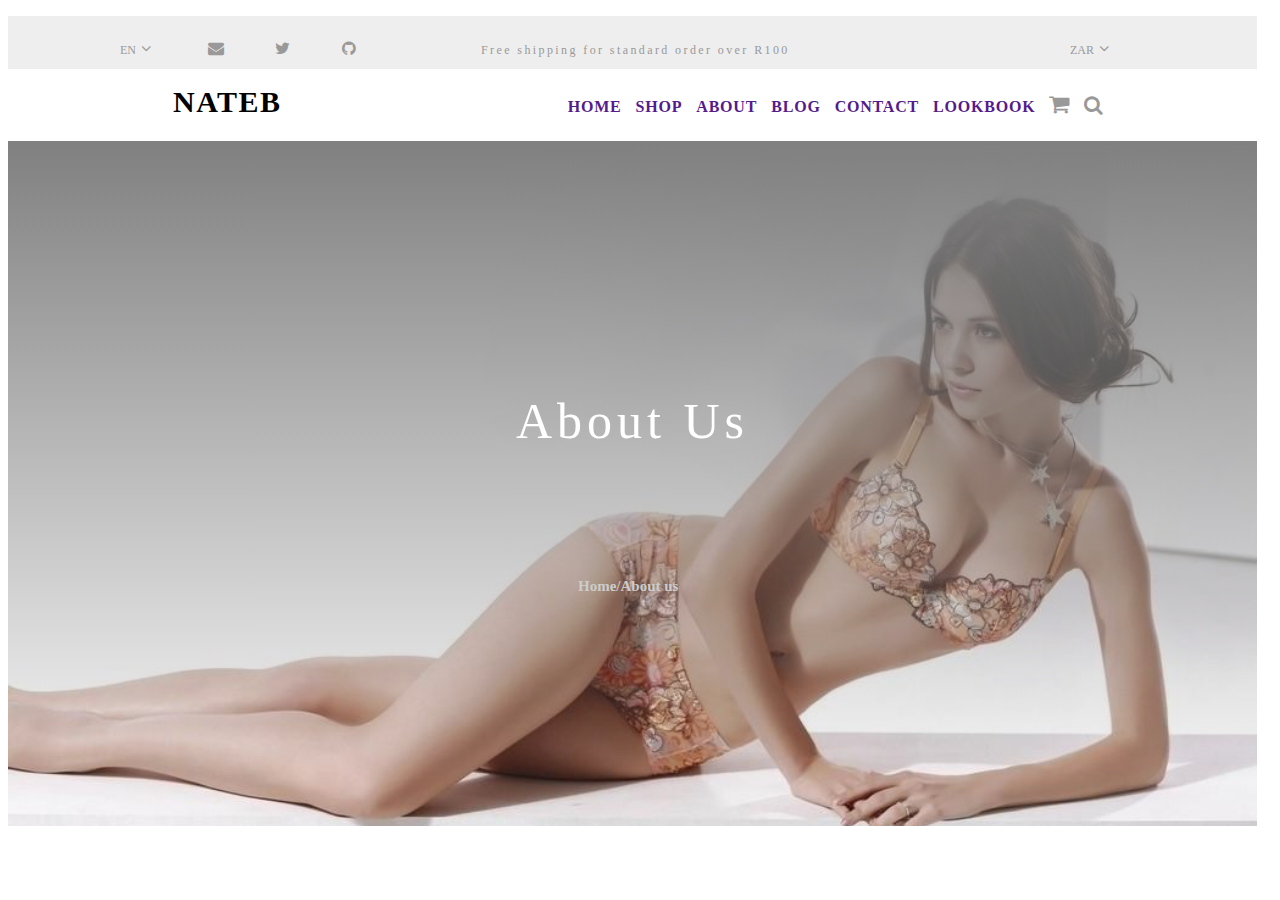
==== about.html @ f64848b8 "aboutpage about us section" ====
<!DOCTYPE html>
<html>
<head>
    <meta charset="utf-8">
    <meta http-equiv="X-UA-Compatible" content="IE=edge">
    <title>About Us</title>
    <meta name="viewport" content="width=device-width, initial-scale=1">
    <link rel="stylesheet" type="text/css" media="screen" href="css/main.css">
    <script src="js/code.js"></script>
</head>
<body>
    <header>
        <div class="head">
            <ul>
                <li><h2 class="en2">EN</h2></li>
                <li><i class="fa fa-angle-down" aria-hidden="true"></i></li>
                <li><a href="mailto:f.rubymelody@gmail.com" title="Email" target="_blank"><i class="fa fa-envelope"></i></a></li>
                <li><a href="https://twitter.com/anarubywilliams" title="Twitter" target="_blank"><i class="fa fa-twitter"></i></a></li>
                <li><a href="https://github.com/fhendricks2" title="Github" target="_blank"><i class="fa fa-github"></i></a></li>
                <li><h1 class="txt2">Free shipping for standard order over R100</h1></li>
                <li><h2 class="zar2">ZAR</h2></li>
                <li><i class="fa fa-angle-down" aria-hidden="true"></i></li>
            </ul>
        </div> 

        <div class="navigation">
            <ul>
                <li>NATEB</li>
                <li><a href="">HOME</a></li>
                <li><a href="">SHOP</a></li>
                <li><a href="">ABOUT</a></li>
                <li><a href="">BLOG</a></li>
                <li><a href="">CONTACT</a></li>
                <li><a href="">LOOKBOOK</a></li>
                <li><i class="fa fa-shopping-cart" aria-hidden="true"></i></li>
                <li><i class="fa fa-search" aria-hidden="true"></i></li>
            </ul>
        </div>
    </header>

    <section class="about-us">
        <h1>About Us</h1>
        <span><a href="">Home</a>/About us</span>
    </section>
</body>
</html>
---- css/main.css ----
@import url("https://maxcdn.bootstrapcdn.com/font-awesome/4.7.0/css/font-awesome.min.css");
.en {
  width: 13px;
  height: 9px;
  font-family: SourceSansPro;
  font-size: 12px;
  font-weight: 300;
  font-style: normal;
  font-stretch: normal;
  line-height: normal;
  letter-spacing: normal;
  text-align: center;
  color: #999999; }

.zar {
  width: 21px;
  height: 9px;
  font-family: SourceSansPro;
  font-size: 12px;
  font-weight: 300;
  font-style: normal;
  font-stretch: normal;
  line-height: normal;
  letter-spacing: normal;
  text-align: center;
  color: #999999; }

i {
  width: 7px;
  height: 5px;
  font-family: FontAwesome;
  font-size: 12px;
  font-weight: normal;
  font-style: normal;
  font-stretch: normal;
  line-height: normal;
  letter-spacing: normal;
  text-align: center;
  color: #999999; }

.txt {
  width: 349px;
  height: 9px;
  font-family: SourceSansPro;
  font-size: 12px;
  font-weight: normal;
  font-style: normal;
  font-stretch: normal;
  line-height: 1.83;
  letter-spacing: 2.4px;
  text-align: left;
  color: #999999;
  margin-left: 14em; }

.container {
  width: 76.063em;
  height: 3.313em;
  background-color: #2d2827; }
  .container li {
    display: inline-block;
    margin-left: 5em; }
  .container ul {
    padding-left: 0; }

.container > * > *:nth-child(2) {
  margin-left: .5em; }

.container > * > *:nth-child(3) {
  margin-left: 2em; }

.container > * > *:nth-child(4) {
  margin-left: .5em; }

.container > * > *:nth-child(6) {
  margin-left: 15em; }

.container > * > *:nth-child(7) {
  margin-left: 1.5em; }

.container > * > *:nth-child(8) {
  margin-left: 1.5em; }

.banner {
  width: 76.063em;
  height: 35.063em;
  background: linear-gradient(to top, #ffffff00, #808080), url(../images/landscape-1483545037-sheer-lingerie-lead-1-min.jpg);
  background-size: cover; }
  .banner li {
    display: inline-block;
    margin: 0 1.5em;
    margin-top: 1em; }
  .banner ul {
    margin-top: 0; }

.banner > * > *:nth-child(1) {
  width: 22px;
  height: 23px;
  font-family: Linearicons-Free;
  font-size: 22px;
  font-weight: normal;
  font-style: normal;
  font-stretch: normal;
  line-height: normal;
  letter-spacing: 1.1px;
  text-align: left;
  color: #fff; }

.banner > * > *:nth-child(2) {
  margin-left: 6em;
  width: 36px;
  height: 11px;
  font-family: Dosis;
  font-size: 15px;
  font-weight: normal;
  font-style: normal;
  font-stretch: normal;
  line-height: normal;
  letter-spacing: 0.8px;
  text-align: left;
  color: #ffffff; }

.banner > * > *:nth-child(3) {
  width: 34px;
  height: 11px;
  font-family: Dosis;
  font-size: 15px;
  font-weight: normal;
  font-style: normal;
  font-stretch: normal;
  line-height: normal;
  letter-spacing: 0.8px;
  text-align: left;
  color: #ffffff; }

.banner > * > *:nth-child(4) {
  width: 44px;
  height: 11px;
  font-family: Dosis;
  font-size: 15px;
  font-weight: normal;
  font-style: normal;
  font-stretch: normal;
  line-height: normal;
  letter-spacing: 0.8px;
  text-align: left;
  color: #ffffff; }

.banner > * > *:nth-child(5) {
  width: 117px;
  height: 21px;
  font-family: Dosis;
  font-size: 30px;
  font-weight: 600;
  font-style: normal;
  font-stretch: normal;
  line-height: normal;
  letter-spacing: 1.5px;
  text-align: left;
  color: #fff;
  margin-left: 3em; }

.banner > * > *:nth-child(6) {
  width: 32px;
  height: 11px;
  font-family: Dosis;
  font-size: 15px;
  font-weight: normal;
  font-style: normal;
  font-stretch: normal;
  line-height: normal;
  letter-spacing: 0.8px;
  text-align: left;
  color: #ffffff; }

.banner > * > *:nth-child(7) {
  width: 66px;
  height: 11px;
  font-family: Dosis;
  font-size: 15px;
  font-weight: normal;
  font-style: normal;
  font-stretch: normal;
  line-height: normal;
  letter-spacing: 0.8px;
  text-align: left;
  color: #ffffff; }

.banner > * > *:nth-child(8) {
  margin-right: 4em;
  width: 77px;
  height: 11px;
  font-family: Dosis;
  font-size: 15px;
  font-weight: normal;
  font-style: normal;
  font-stretch: normal;
  line-height: normal;
  letter-spacing: 0.8px;
  text-align: left;
  color: #ffffff; }

.banner > * > *:nth-child(9) {
  width: 21px;
  height: 18px;
  font-family: FontAwesome;
  font-size: 22px;
  font-weight: normal;
  font-style: normal;
  font-stretch: normal;
  line-height: normal;
  letter-spacing: 1.1px;
  text-align: left;
  color: #fff; }

.txt2 {
  width: 597px;
  height: 38px;
  font-family: Dosis;
  font-size: 50px;
  font-weight: normal;
  font-style: normal;
  font-stretch: normal;
  line-height: 0.96;
  letter-spacing: normal;
  text-align: center;
  color: #fff;
  margin: 2em 0 0 6em; }

.lorem {
  width: 924px;
  height: 39px;
  font-family: SourceSansPro;
  font-size: 15px;
  font-weight: normal;
  font-style: normal;
  font-stretch: normal;
  line-height: 1.67;
  letter-spacing: normal;
  text-align: center;
  color: #fff;
  margin: 3em 0 0 13em; }

.text-holder {
  width: 150px;
  height: 40px;
  border-radius: 20px;
  background-color: #a88d7b;
  margin: 5em 0 0 39em; }

.down {
  width: 29px;
  height: 16px;
  font-family: Linearicons-Free;
  font-size: 30px;
  font-weight: normal;
  font-style: normal;
  font-stretch: normal;
  line-height: 1.6;
  letter-spacing: normal;
  text-align: center;
  color: #fff; }

.container2 {
  width: 76.063em;
  height: 670px;
  background-color: #fff; }
  .container2 h1 {
    height: 24px;
    font-family: SourceSansPro;
    font-size: 36px;
    font-weight: normal;
    font-style: normal;
    font-stretch: normal;
    line-height: 1.33;
    letter-spacing: normal;
    text-align: center;
    color: #333333;
    margin-top: 2em; }
  .container2 hr {
    width: 50px;
    height: 2px;
    background-color: #a88d7b; }
  .container2 img {
    width: 320px;
    height: 295px;
    background-color: #666666;
    display: -webkit-inline-box; }
  .container2 .img-grid {
    display: grid;
    grid-column-gap: 20px;
    grid-template-rows: repeat(1, 1fr);
    grid-template-columns: repeat(3, 1fr);
    margin: 6em 8em 0 4em; }
  .container2 ul {
    list-style-type: none; }
    .container2 ul p {
      height: 18px;
      font-family: SourceSansPro;
      font-size: 20px;
      font-weight: 600;
      font-style: normal;
      font-stretch: normal;
      line-height: 2.4;
      letter-spacing: normal;
      text-align: center;
      color: #333333; }

.container3 {
  width: 76.063em;
  height: 705px;
  background-color: #fff; }
  .container3 h1 {
    height: 24px;
    font-family: SourceSansPro;
    font-size: 36px;
    font-weight: normal;
    font-style: normal;
    font-stretch: normal;
    line-height: 1.33;
    letter-spacing: normal;
    text-align: center;
    color: #333333; }
  .container3 hr {
    width: 50px;
    height: 2px;
    background-color: #a88d7b; }
  .container3 .img-grid2 {
    display: grid;
    grid-column-gap: 20px;
    grid-template-rows: repeat(1, 1fr);
    grid-template-columns: repeat(2, 1fr);
    padding: 2em;
    list-style-type: none; }
    .container3 .img-grid2 img {
      width: 570px;
      height: 373px;
      background-color: #666666;
      display: -webkit-inline-box; }
    .container3 .img-grid2 p {
      height: 16px;
      font-family: SourceSansPro;
      font-size: 25px;
      font-weight: normal;
      font-style: normal;
      font-stretch: normal;
      line-height: 1.92;
      letter-spacing: 2.5px;
      text-align: center;
      color: #a88d7b; }

.container4 {
  width: 76.063em;
  height: 552px;
  opacity: 0.9;
  background: linear-gradient(to top, #ffffff00, #808080), url(../images/sewing\ machine-min.jpg);
  background-size: cover; }
  .container4 h1 {
    width: 530px;
    height: 37px;
    font-family: Dosis;
    font-size: 48px;
    font-weight: normal;
    font-style: normal;
    font-stretch: normal;
    line-height: 0.5;
    letter-spacing: normal;
    text-align: center;
    color: #fff;
    margin: 0;
    padding: 180px 0 40px 148px; }
  .container4 p {
    width: 656px;
    height: 38px;
    font-family: SourceSansPro;
    font-size: 15px;
    font-weight: normal;
    font-style: normal;
    font-stretch: normal;
    line-height: 1.6;
    letter-spacing: normal;
    text-align: center;
    color: #fff;
    margin-top: 0;
    margin-left: 5em; }
  .container4 .view {
    width: 150px;
    height: 40px;
    background-color: #a88d7b;
    margin: 5em 0 0 25em; }

.container5 {
  width: 76.063em;
  height: 610px;
  background-color: #fff; }
  .container5 h1 {
    height: 24px;
    font-family: SourceSansPro;
    font-size: 36px;
    font-weight: normal;
    font-style: normal;
    font-stretch: normal;
    line-height: 1.33;
    letter-spacing: normal;
    text-align: center;
    color: #333333; }
  .container5 hr {
    width: 50px;
    height: 2px;
    background-color: #a88d7b; }
  .container5 .grid {
    display: grid;
    grid-column-gap: 20px;
    grid-template-rows: repeat(1, 1fr);
    grid-template-columns: repeat(4, 1fr);
    padding: 4em;
    height: 25em; }
    .container5 .grid img {
      width: 585px;
      height: 405px;
      background-color: #666666; }
    .container5 .grid h2 {
      margin-top: 1em;
      width: 370px;
      height: 23px;
      font-family: SourceSansPro;
      font-size: 25px;
      font-weight: 600;
      font-style: normal;
      font-stretch: normal;
      line-height: 1.92;
      letter-spacing: normal;
      text-align: left;
      color: #333333; }
    .container5 .grid h5 {
      width: 117px;
      height: 14px;
      font-family: SourceSansPro;
      font-size: 15px;
      font-weight: normal;
      font-style: normal;
      font-stretch: normal;
      line-height: 3.2;
      letter-spacing: normal;
      text-align: left;
      color: #999999; }
    .container5 .grid p {
      width: 529px;
      height: 130px;
      font-family: SourceSansPro;
      font-size: 15px;
      font-weight: normal;
      font-style: normal;
      font-stretch: normal;
      line-height: 1.67;
      letter-spacing: normal;
      text-align: left;
      color: #666666; }
    .container5 .grid a {
      text-decoration: none;
      width: 85px;
      height: 10px;
      font-family: SourceSansPro;
      font-size: 15px;
      font-weight: normal;
      font-style: normal;
      font-stretch: normal;
      line-height: 3.2;
      letter-spacing: 1.5px;
      text-align: left;
      color: #a88d7b; }
    .container5 .grid i {
      margin-left: .5em;
      width: 15px;
      height: 11px;
      font-size: 15px;
      font-weight: normal;
      font-style: normal;
      font-stretch: normal;
      line-height: 3.2;
      letter-spacing: normal;
      text-align: left;
      color: #a88d7b; }

.footer {
  display: grid;
  grid-column-gap: 20px;
  grid-template-rows: repeat(1, 1fr);
  grid-template-columns: repeat(4, 1fr);
  width: 76.063em;
  height: 330px;
  background-color: #2d2827; }

.nateb {
  margin-left: 6em; }
  .nateb h1 {
    height: 21px;
    font-family: Dosis;
    font-size: 30px;
    font-weight: 600;
    font-weight: normal;
    font-style: normal;
    font-stretch: normal;
    letter-spacing: 1.5px;
    text-align: left;
    color: #fff; }
  .nateb li {
    width: 232px;
    height: 18px;
    font-family: SourceSansPro;
    font-size: 15px;
    font-weight: normal;
    font-style: normal;
    font-stretch: normal;
    line-height: 1.6;
    letter-spacing: normal;
    text-align: left;
    color: #999999;
    padding: 2em 0;
    display: inline; }
  .nateb ul {
    list-style-type: none; }

.links {
  margin-left: 4em; }
  .links h1 {
    width: 46px;
    height: 12px;
    font-family: SourceSansPro;
    font-size: 18px;
    font-weight: bold;
    font-style: normal;
    font-stretch: normal;
    line-height: 1.33;
    letter-spacing: normal;
    text-align: left;
    color: #fff; }
  .links li {
    height: 11px;
    font-family: SourceSansPro;
    font-size: 15px;
    font-weight: normal;
    font-style: normal;
    font-stretch: normal;
    line-height: 1.6;
    letter-spacing: normal;
    text-align: left;
    color: #999999;
    padding: 1.5em 0; }
  .links ul {
    list-style-type: none; }

.shop h1 {
  width: 45px;
  height: 12px;
  font-family: SourceSansPro;
  font-size: 18px;
  font-weight: bold;
  font-style: normal;
  font-stretch: normal;
  line-height: 1.33;
  letter-spacing: normal;
  text-align: left;
  color: #fff; }
.shop li {
  width: 25px;
  height: 10px;
  font-family: SourceSansPro;
  font-size: 15px;
  font-weight: normal;
  font-style: normal;
  font-stretch: normal;
  line-height: 1.6;
  letter-spacing: normal;
  text-align: left;
  color: #999999;
  padding: 1.5em 0; }
.shop ul {
  list-style-type: none; }

.media {
  margin-right: 3em; }
  .media h1 {
    width: 91px;
    height: 13px;
    font-family: SourceSansPro;
    font-size: 18px;
    font-weight: bold;
    font-style: normal;
    font-stretch: normal;
    line-height: 1.33;
    letter-spacing: normal;
    text-align: left;
    color: #fff; }
  .media .top {
    display: grid;
    grid-column-gap: 20px;
    grid-template-rows: repeat(1, 1fr);
    grid-template-columns: repeat(4, 1fr);
    list-style-type: none;
    padding-left: 0; }
    .media .top li {
      width: 80px;
      height: 80px;
      background-color: #fff; }
      .media .top li img {
        width: 80px; }
  .media .bottom {
    display: grid;
    grid-column-gap: 20px;
    grid-template-rows: repeat(1, 1fr);
    grid-template-columns: repeat(4, 1fr);
    list-style-type: none;
    padding-left: 0; }
    .media .bottom li {
      width: 80px;
      height: 80px;
      background-color: #fff; }
      .media .bottom li img {
        width: 80px;
        height: 80px; }

.footer2 {
  width: 76.063em;
  height: 40px;
  background-color: #fff; }
  .footer2 p {
    height: 14px;
    font-family: SourceSansPro;
    font-size: 14px;
    font-weight: normal;
    font-style: normal;
    font-stretch: normal;
    line-height: 1.71;
    letter-spacing: normal;
    text-align: center;
    color: #666666;
    margin-top: 0; }

.head {
  width: 78.063em;
  height: 3.313em;
  background-color: #eeeeee; }
  .head .en2 {
    width: 12px;
    height: 8px;
    font-family: SourceSansPro;
    font-size: 12px;
    font-weight: 300;
    font-style: normal;
    font-stretch: normal;
    line-height: normal;
    letter-spacing: normal;
    text-align: center;
    color: #999999; }
  .head .zar2 {
    width: 20px;
    height: 8px;
    font-family: SourceSansPro;
    font-size: 12px;
    font-weight: 300;
    font-style: normal;
    font-stretch: normal;
    line-height: normal;
    letter-spacing: normal;
    text-align: center;
    color: #999999;
    padding-left: 15em; }
  .head .txt2 {
    width: 349px;
    height: 10px;
    font-family: SourceSansPro;
    font-size: 12px;
    font-weight: normal;
    font-style: normal;
    font-stretch: normal;
    line-height: 1.83;
    letter-spacing: 2.4px;
    text-align: left;
    color: #999999; }
  .head li {
    display: inline-block;
    margin-left: 3.5em; }
  .head ul {
    padding-left: 3.5em; }

.head > * > *:nth-child(2) {
  margin-left: 5px; }

.head > * > *:nth-child(8) {
  margin-left: 5px; }

.navigation {
  width: 76.063em;
  height: 56px;
  background-color: #ffffff; }
  .navigation h1 {
    width: 116px;
    height: 22px;
    font-family: Dosis;
    font-size: 30px;
    font-weight: 600;
    font-style: normal;
    font-stretch: normal;
    line-height: normal;
    letter-spacing: 1.5px;
    text-align: left;
    color: #000000; }
  .navigation ul {
    padding-left: 10em; }
  .navigation li {
    display: inline-block;
    margin: 0 5px 0 5px; }
  .navigation a {
    text-decoration: none; }

.navigation > * > *:nth-child(1) {
  height: 22px;
  font-family: Dosis;
  font-size: 30px;
  font-weight: 600;
  font-style: normal;
  font-stretch: normal;
  line-height: normal;
  letter-spacing: 1.5px;
  text-align: left;
  color: #000000; }

.navigation > * > *:nth-child(2) {
  height: 12px;
  font-family: Dosis;
  font-size: 16px;
  font-weight: 600;
  font-style: normal;
  font-stretch: normal;
  line-height: normal;
  letter-spacing: 0.8px;
  text-align: left;
  color: #666666;
  padding-left: 17em; }

.navigation > * > *:nth-child(3) {
  height: 12px;
  font-family: Dosis;
  font-size: 16px;
  font-weight: 600;
  font-style: normal;
  font-stretch: normal;
  line-height: normal;
  letter-spacing: 0.8px;
  text-align: left;
  color: #666666; }

.navigation > * > *:nth-child(4) {
  height: 12px;
  font-family: Dosis;
  font-size: 16px;
  font-weight: 600;
  font-style: normal;
  font-stretch: normal;
  line-height: normal;
  letter-spacing: 0.8px;
  text-align: left;
  color: #666666; }

.navigation > * > *:nth-child(5) {
  height: 12px;
  font-family: Dosis;
  font-size: 16px;
  font-weight: 600;
  font-style: normal;
  font-stretch: normal;
  line-height: normal;
  letter-spacing: 0.8px;
  text-align: left;
  color: #666666; }

.navigation > * > *:nth-child(6) {
  height: 12px;
  font-family: Dosis;
  font-size: 16px;
  font-weight: 600;
  font-style: normal;
  font-stretch: normal;
  line-height: normal;
  letter-spacing: 0.8px;
  text-align: left;
  color: #666666; }

.navigation > * > *:nth-child(7) {
  height: 12px;
  font-family: Dosis;
  font-size: 16px;
  font-weight: 600;
  font-style: normal;
  font-stretch: normal;
  line-height: normal;
  letter-spacing: 0.8px;
  text-align: left;
  color: #666666; }

.navigation > * > *:nth-child(8) {
  width: 21px;
  height: 18px;
  font-family: FontAwesome;
  font-size: 22px;
  font-weight: normal;
  font-style: normal;
  font-stretch: normal;
  line-height: normal;
  letter-spacing: 1.1px;
  text-align: left;
  color: #666666; }

.navigation > * > *:nth-child(9) {
  width: 19px;
  height: 19px;
  font-family: FontAwesome;
  font-size: 20px;
  font-weight: normal;
  font-style: normal;
  font-stretch: normal;
  line-height: normal;
  letter-spacing: 1px;
  text-align: left;
  color: #666666; }

.about-us {
  width: 78.063em;
  height: 685px;
  background: linear-gradient(to top, #ffffff00, #808080), url(../images/about-min.jpg);
  background-size: cover; }
  .about-us h1 {
    height: 35px;
    font-family: SourceSansPro;
    font-size: 50px;
    font-weight: normal;
    font-style: normal;
    font-stretch: normal;
    line-height: 1.2;
    letter-spacing: 5px;
    text-align: center;
    color: #ffffff;
    margin: 0;
    padding: 5em 0 3em 0; }
  .about-us span {
    height: 13px;
    font-family: SourceSansPro;
    font-size: 15px;
    font-weight: 600;
    font-style: normal;
    font-stretch: normal;
    line-height: 1.4;
    letter-spacing: normal;
    text-align: center;
    color: #cccccc;
    padding-left: 38em; }
  .about-us a {
    color: #cccccc;
    text-decoration: none; }

/*# sourceMappingURL=main.css.map */
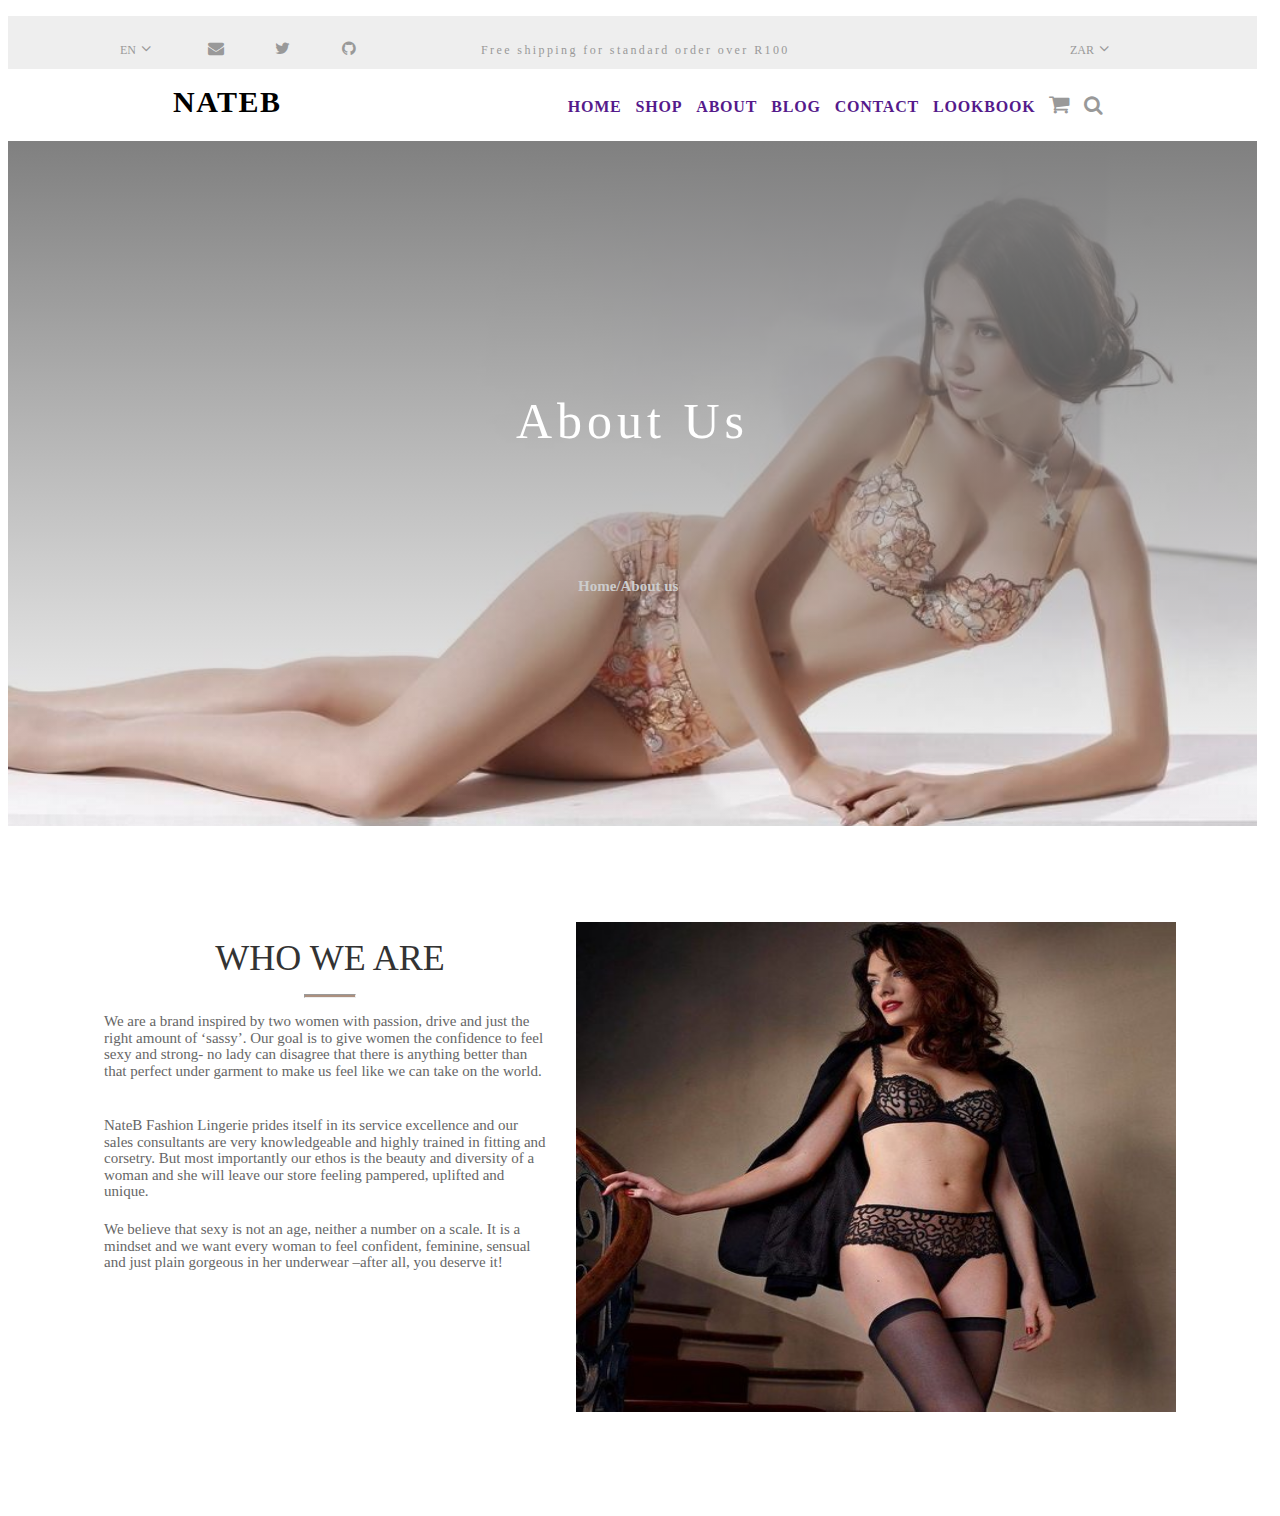
==== commit 82198f0b: "aboutpage who-we-are" ====
--- a/about.html
+++ b/about.html
@@ -42,5 +42,16 @@
         <h1>About Us</h1>
         <span><a href="">Home</a>/About us</span>
     </section>
+
+    <section class="who-we-are">
+        <div>
+            <h1>WHO WE ARE</h1>
+            <hr>
+            <p>We are a brand inspired by two women with passion, drive and just the right amount of ‘sassy’. Our goal is to give women the confidence to feel sexy and strong- no lady can disagree that there is anything better than that perfect under garment to make us feel like we can take on the world.</p>
+            <p>NateB Fashion Lingerie prides itself in its service excellence and our sales consultants are very knowledgeable and highly trained in fitting and corsetry. But most importantly our ethos is the beauty and diversity of a woman and she will leave our store feeling pampered, uplifted and unique.</p>
+            <p>We believe that sexy is not an age, neither a number on a scale. It is a mindset and we want every woman to feel confident, feminine, sensual and just plain gorgeous in her underwear –after all, you deserve it!</p>
+        </div>
+        <img src="images/who-are-we-min.jpg" alt="">
+    </section>
 </body>
 </html>--- a/css/main.css
+++ b/css/main.css
@@ -858,4 +858,42 @@
     color: #cccccc;
     text-decoration: none; }
 
+.who-we-are {
+  display: grid;
+  grid-column-gap: 20px;
+  grid-template-rows: repeat(1, 1fr);
+  grid-template-columns: repeat(2, 1fr);
+  padding: 6em; }
+  .who-we-are img {
+    width: 600px;
+    height: 490px;
+    background-color: #666666; }
+  .who-we-are h1 {
+    height: 24px;
+    font-family: SourceSansPro;
+    font-size: 36px;
+    font-weight: normal;
+    font-style: normal;
+    font-stretch: normal;
+    line-height: 0.67;
+    letter-spacing: normal;
+    text-align: center;
+    color: #333333; }
+  .who-we-are hr {
+    width: 50px;
+    height: 2px;
+    background-color: #ac907f; }
+  .who-we-are p {
+    width: 445px;
+    height: 89px;
+    font-family: SourceSansPro;
+    font-size: 15px;
+    font-weight: normal;
+    font-style: normal;
+    font-stretch: normal;
+    line-height: 1.1;
+    letter-spacing: normal;
+    text-align: left;
+    color: #666666; }
+
 /*# sourceMappingURL=main.css.map */
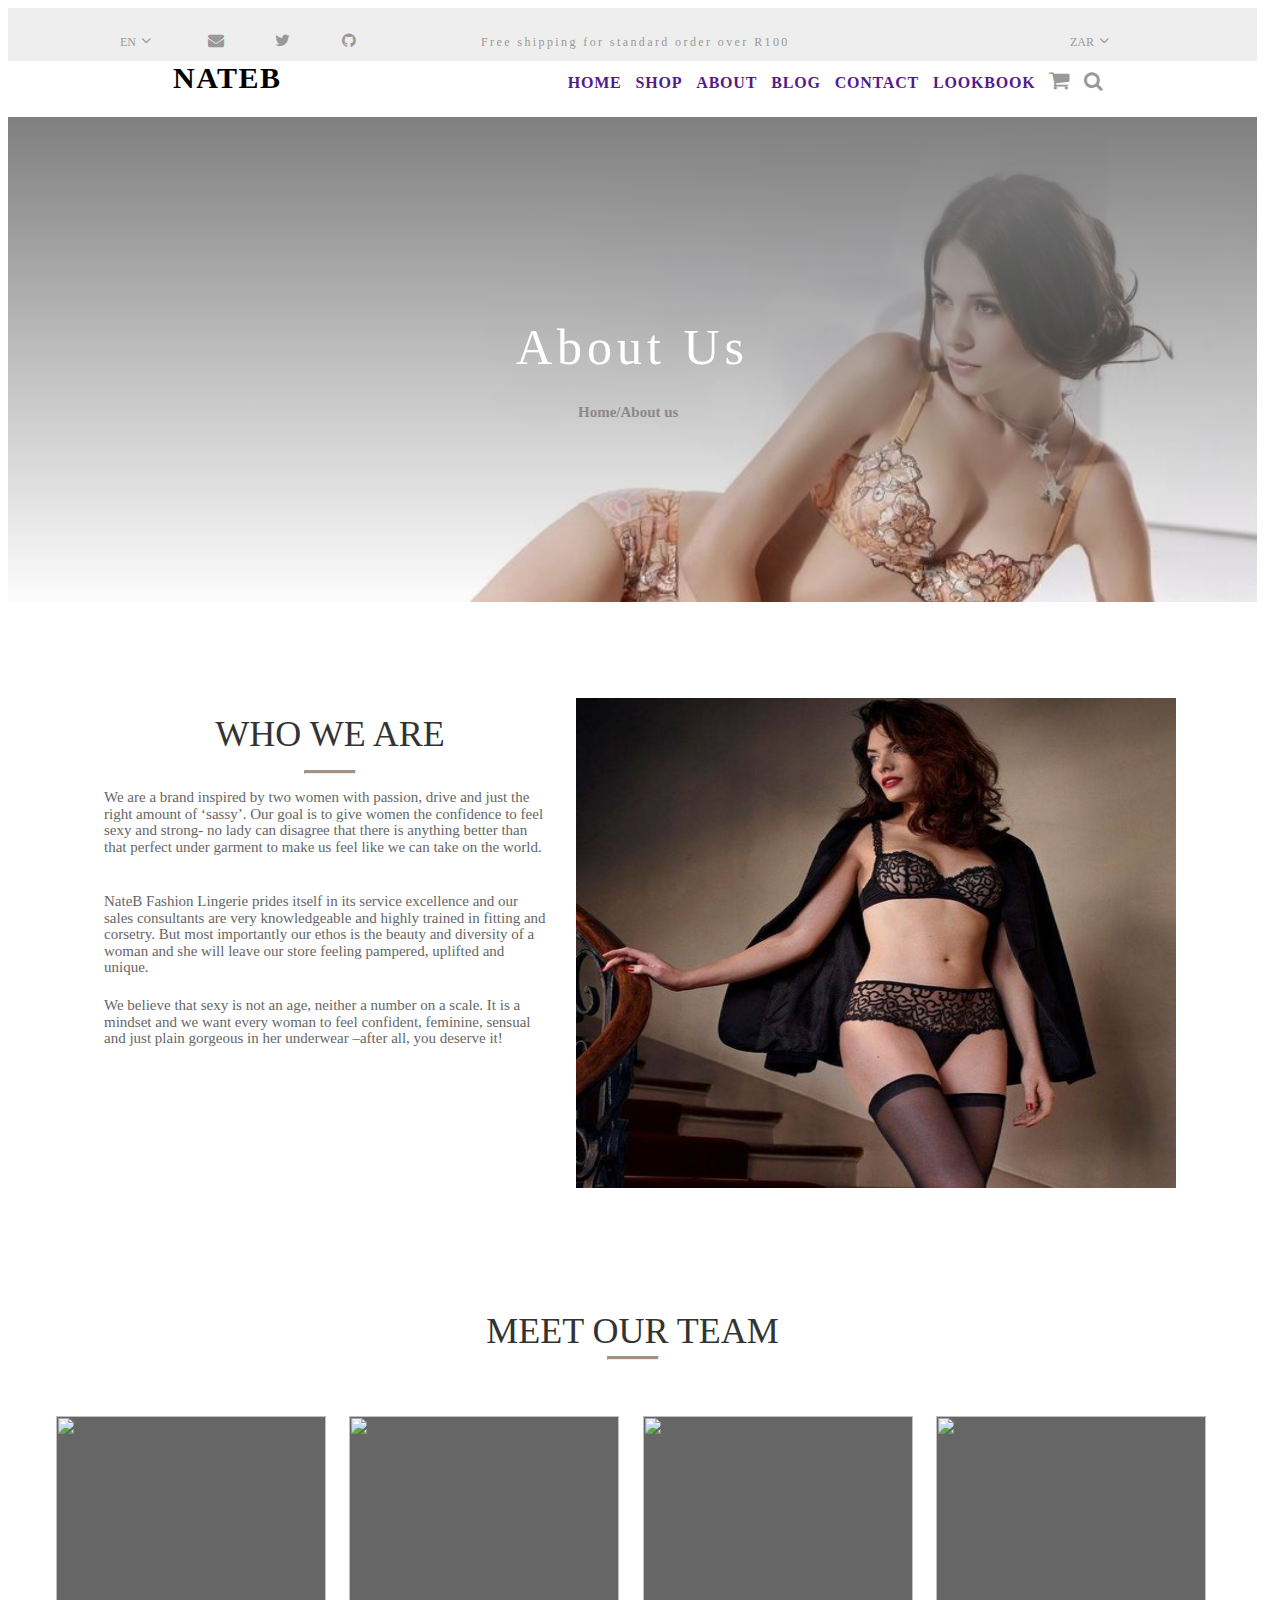
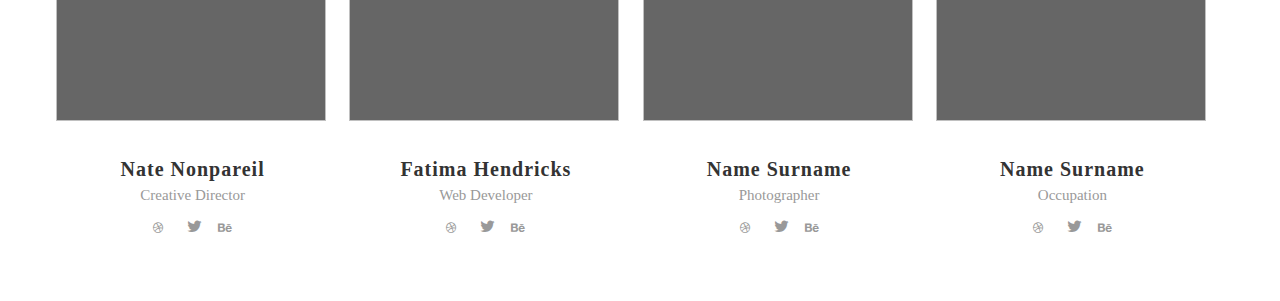
==== commit d76e652a: "aboutpage meet our team" ====
--- a/about.html
+++ b/about.html
@@ -53,5 +53,52 @@
         </div>
         <img src="images/who-are-we-min.jpg" alt="">
     </section>
+
+    <section class="meet-our-team">
+        <h1>MEET OUR TEAM</h1>
+        <hr>
+        <div class="gridteam">
+            <div>
+                <img src="" alt="">
+                <h3>Nate Nonpareil</h3>
+                <h4>Creative Director</h4>
+                <ul class="icons">
+                    <li><i class="fab fa-dribbble"></i></li>
+                    <li><i class="fa fa-twitter"></i></li>
+                    <li><i class="fab fa-behance"></i></li>
+                </ul>
+            </div>
+            <div>
+                <img src="" alt="">
+                <h3>Fatima Hendricks</h3>
+                <h4>Web Developer</h4>
+                <ul>
+                    <li><i class="fab fa-dribbble"></i></li>
+                    <li><i class="fa fa-twitter"></i></li>
+                    <li><i class="fab fa-behance"></i></li>
+                </ul>
+            </div>
+            <div>
+                <img src="" alt="">
+                <h3>Name Surname</h3>
+                <h4>Photographer</h4>
+                <ul>
+                    <li><i class="fab fa-dribbble"></i></li>
+                    <li><i class="fa fa-twitter"></i></li>
+                    <li><i class="fab fa-behance"></i></li>
+                </ul>
+            </div>
+            <div>
+                <img src="" alt="">
+                <h3>Name Surname</h3>
+                <h4>Occupation</h4>
+                <ul>
+                    <li><i class="fab fa-dribbble"></i></li>
+                    <li><i class="fa fa-twitter"></i></li>
+                    <li><i class="fab fa-behance"></i></li>
+                </ul>
+            </div>
+        </div>
+    </section>
 </body>
 </html>--- a/css/main.css
+++ b/css/main.css
@@ -681,7 +681,8 @@
     display: inline-block;
     margin-left: 3.5em; }
   .head ul {
-    padding-left: 3.5em; }
+    padding-left: 3.5em;
+    margin: 0; }
 
 .head > * > *:nth-child(2) {
   margin-left: 5px; }
@@ -692,7 +693,7 @@
 .navigation {
   width: 76.063em;
   height: 56px;
-  background-color: #ffffff; }
+  background-color: #fff; }
   .navigation h1 {
     width: 116px;
     height: 22px;
@@ -706,7 +707,8 @@
     text-align: left;
     color: #000000; }
   .navigation ul {
-    padding-left: 10em; }
+    padding-left: 10em;
+    margin: 0; }
   .navigation li {
     display: inline-block;
     margin: 0 5px 0 5px; }
@@ -826,7 +828,7 @@
 
 .about-us {
   width: 78.063em;
-  height: 685px;
+  height: 485px;
   background: linear-gradient(to top, #ffffff00, #808080), url(../images/about-min.jpg);
   background-size: cover; }
   .about-us h1 {
@@ -839,9 +841,9 @@
     line-height: 1.2;
     letter-spacing: 5px;
     text-align: center;
-    color: #ffffff;
+    color: #fff;
     margin: 0;
-    padding: 5em 0 3em 0; }
+    padding: 4em 0 1em 0; }
   .about-us span {
     height: 13px;
     font-family: SourceSansPro;
@@ -852,10 +854,10 @@
     line-height: 1.4;
     letter-spacing: normal;
     text-align: center;
-    color: #cccccc;
+    color: #8e8888;
     padding-left: 38em; }
   .about-us a {
-    color: #cccccc;
+    color: #8e8888;
     text-decoration: none; }
 
 .who-we-are {
@@ -882,7 +884,7 @@
   .who-we-are hr {
     width: 50px;
     height: 2px;
-    background-color: #ac907f; }
+    background-color: #a88d7b; }
   .who-we-are p {
     width: 445px;
     height: 89px;
@@ -896,4 +898,68 @@
     text-align: left;
     color: #666666; }
 
+.meet-our-team {
+  width: 78.063em;
+  height: 585px;
+  background-color: #fff; }
+  .meet-our-team h1 {
+    height: 24px;
+    font-family: SourceSansPro;
+    font-size: 36px;
+    font-weight: normal;
+    font-style: normal;
+    font-stretch: normal;
+    line-height: 1.33;
+    letter-spacing: normal;
+    text-align: center;
+    color: #333333; }
+  .meet-our-team hr {
+    width: 50px;
+    height: 2px;
+    background-color: #a88d7b; }
+
+.gridteam {
+  display: grid;
+  grid-column-gap: 20px;
+  grid-template-rows: repeat(1, 1fr);
+  grid-template-columns: repeat(4, 1fr);
+  padding: 3em; }
+  .gridteam img {
+    width: 270px;
+    height: 305px;
+    background-color: #666666;
+    display: inline-block; }
+  .gridteam h3,
+  .gridteam h4,
+  .gridteam ul {
+    text-align: center; }
+  .gridteam h3 {
+    height: 19px;
+    font-family: SourceSansPro;
+    font-size: 20px;
+    font-weight: 600;
+    font-style: normal;
+    font-stretch: normal;
+    line-height: 2.4;
+    letter-spacing: 1px;
+    text-align: center;
+    color: #333333; }
+  .gridteam h4 {
+    height: 14px;
+    font-family: SourceSansPro;
+    font-size: 15px;
+    font-weight: normal;
+    font-style: normal;
+    font-stretch: normal;
+    line-height: 1.47;
+    letter-spacing: normal;
+    text-align: center;
+    color: #999999; }
+  .gridteam ul {
+    list-style-type: none;
+    padding-left: 0; }
+  .gridteam li {
+    display: inline;
+    margin: 0 10px 0 10px; }
+
 /*# sourceMappingURL=main.css.map */
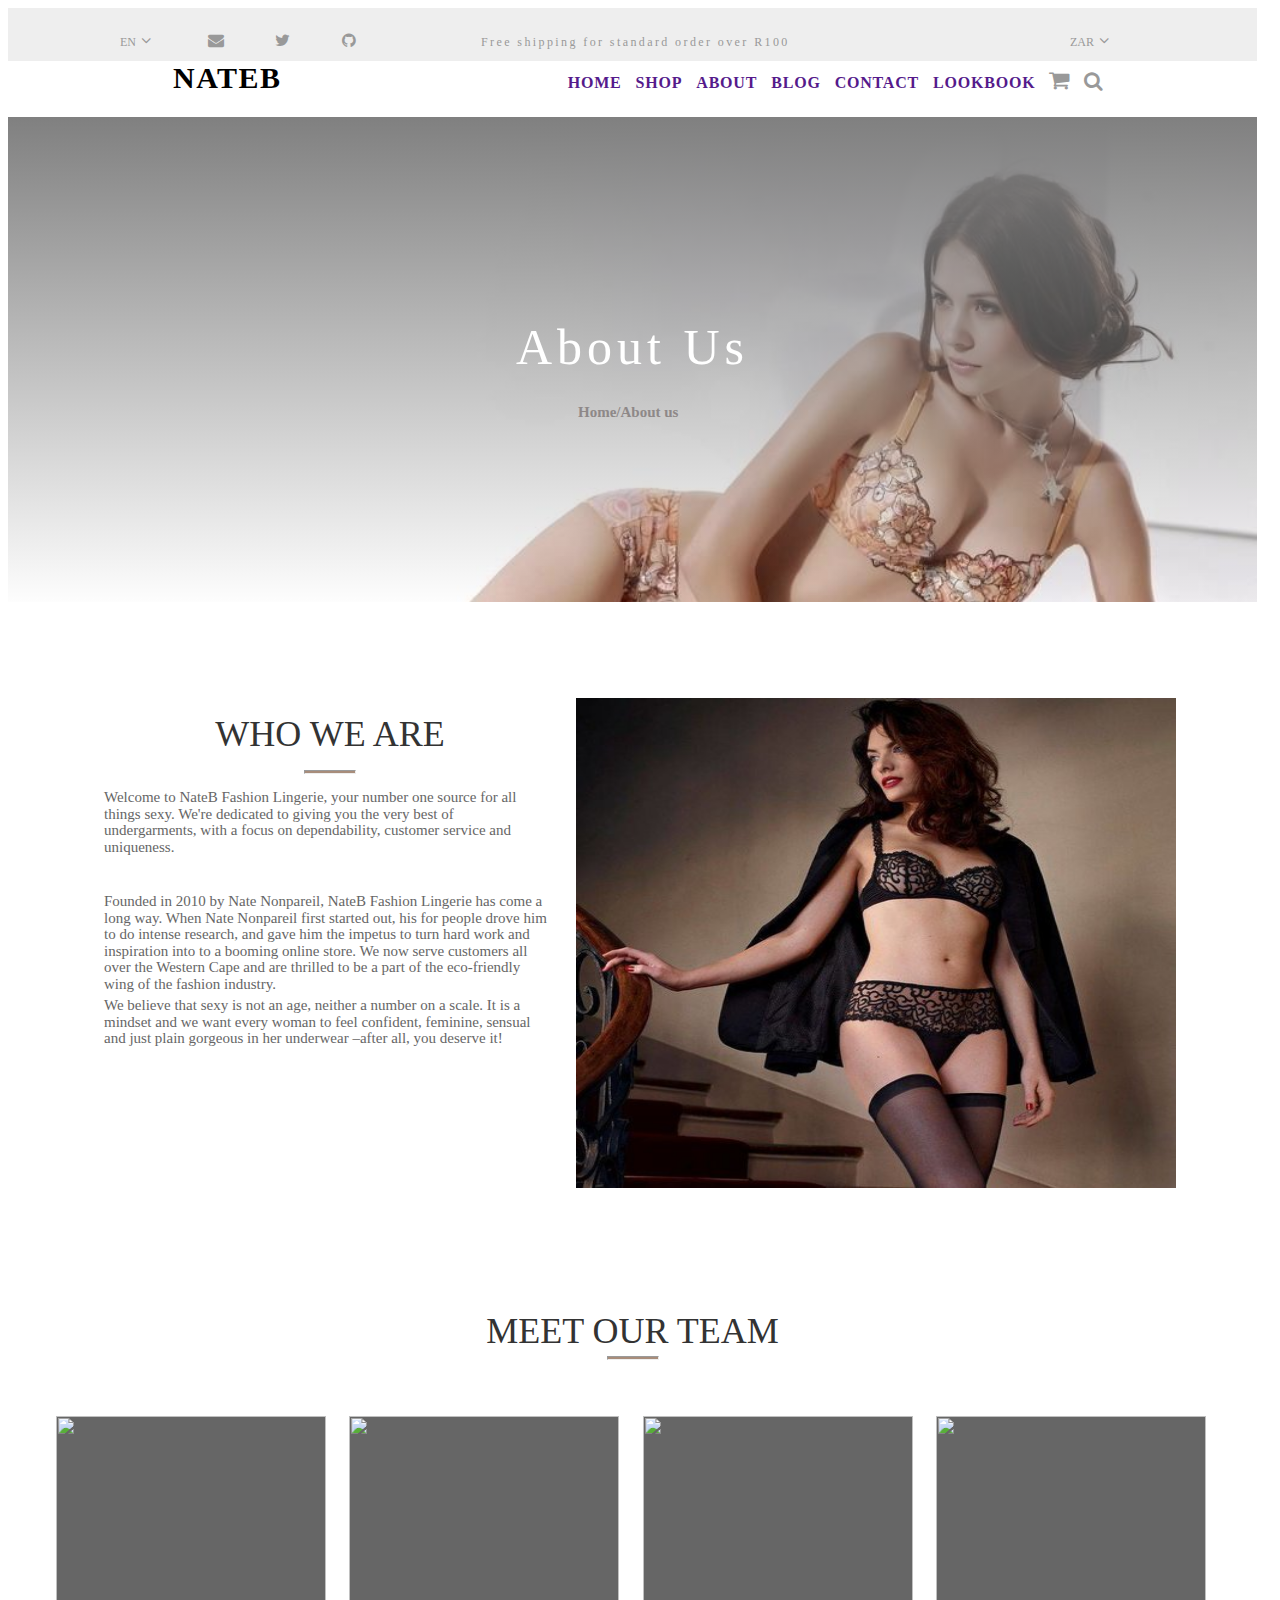
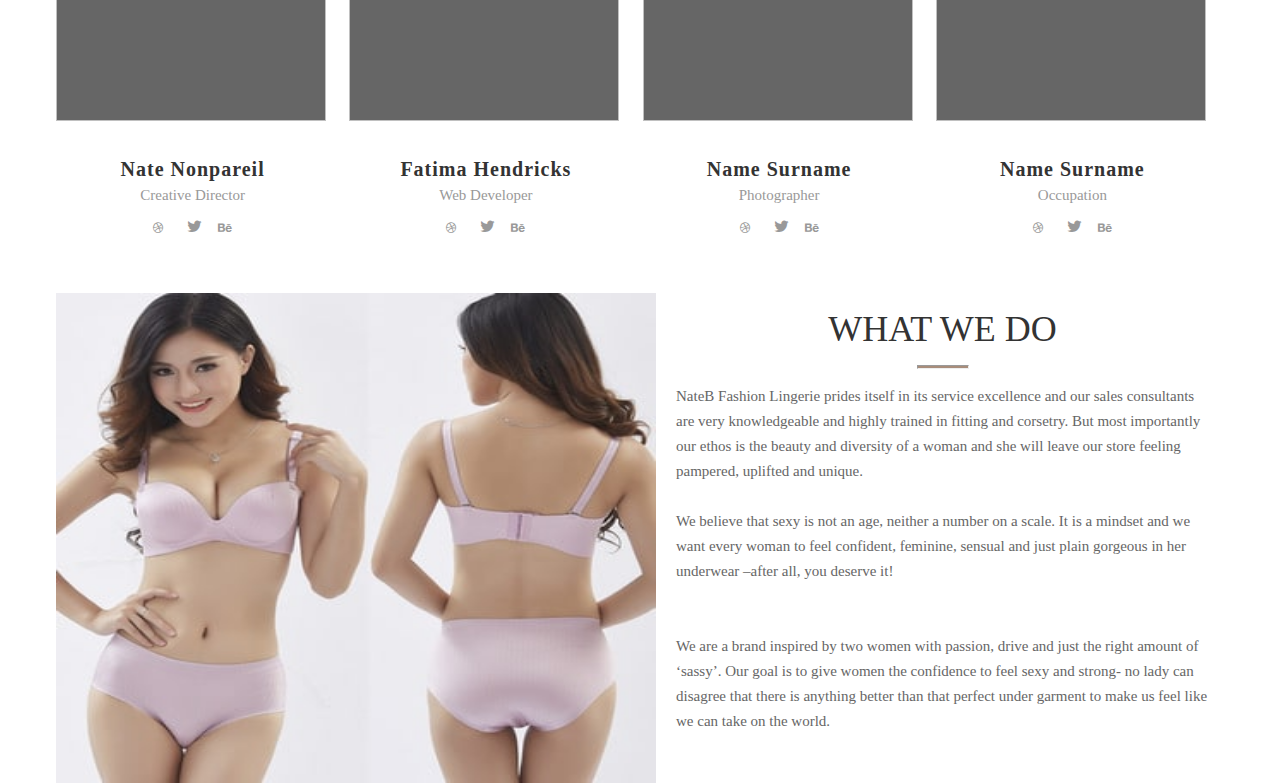
==== commit 4678c969: "aboutpage what we do section" ====
--- a/about.html
+++ b/about.html
@@ -47,8 +47,8 @@
         <div>
             <h1>WHO WE ARE</h1>
             <hr>
-            <p>We are a brand inspired by two women with passion, drive and just the right amount of ‘sassy’. Our goal is to give women the confidence to feel sexy and strong- no lady can disagree that there is anything better than that perfect under garment to make us feel like we can take on the world.</p>
-            <p>NateB Fashion Lingerie prides itself in its service excellence and our sales consultants are very knowledgeable and highly trained in fitting and corsetry. But most importantly our ethos is the beauty and diversity of a woman and she will leave our store feeling pampered, uplifted and unique.</p>
+            <p>Welcome to NateB Fashion Lingerie, your number one source for all things sexy. We're dedicated to giving you the very best of undergarments, with a focus on dependability, customer service and uniqueness.</p>
+            <p>Founded in 2010 by Nate Nonpareil, NateB Fashion Lingerie has come a long way. When Nate Nonpareil first started out, his for people drove him to do intense research, and gave him the impetus to turn hard work and inspiration into to a booming online store. We now serve customers all over the Western Cape and are thrilled to be a part of the eco-friendly wing of the fashion industry.</p>
             <p>We believe that sexy is not an age, neither a number on a scale. It is a mindset and we want every woman to feel confident, feminine, sensual and just plain gorgeous in her underwear –after all, you deserve it!</p>
         </div>
         <img src="images/who-are-we-min.jpg" alt="">
@@ -100,5 +100,16 @@
             </div>
         </div>
     </section>
+
+    <section class="what-we-do">
+        <img src="images/what we do-min.jpg" alt="">
+        <div>
+            <h1>WHAT WE DO</h1>
+            <hr>
+            <p>NateB Fashion Lingerie prides itself in its service excellence and our sales consultants are very knowledgeable and highly trained in fitting and corsetry. But most importantly our ethos is the beauty and diversity of a woman and she will leave our store feeling pampered, uplifted and unique.</p>
+            <p>We believe that sexy is not an age, neither a number on a scale. It is a mindset and we want every woman to feel confident, feminine, sensual and just plain gorgeous in her underwear –after all, you deserve it!</p>
+            <p>We are a brand inspired by two women with passion, drive and just the right amount of ‘sassy’. Our goal is to give women the confidence to feel sexy and strong- no lady can disagree that there is anything better than that perfect under garment to make us feel like we can take on the world.</p>
+        </div>
+    </section>
 </body>
 </html>--- a/css/main.css
+++ b/css/main.css
@@ -962,4 +962,44 @@
     display: inline;
     margin: 0 10px 0 10px; }
 
+.what-we-do {
+  width: 72.063em;
+  height: 287px;
+  background-color: #fff;
+  display: grid;
+  grid-column-gap: 20px;
+  grid-template-rows: repeat(1, 1fr);
+  grid-template-columns: repeat(2, 1fr);
+  padding: 0 2em 0 3em; }
+  .what-we-do img {
+    width: 600px;
+    height: 490px;
+    background-color: #666666; }
+  .what-we-do h1 {
+    height: 24px;
+    font-family: SourceSansPro;
+    font-size: 36px;
+    font-weight: normal;
+    font-style: normal;
+    font-stretch: normal;
+    line-height: 0.67;
+    letter-spacing: normal;
+    text-align: center;
+    color: #333333; }
+  .what-we-do hr {
+    width: 50px;
+    height: 2px;
+    background-color: #a88d7b; }
+  .what-we-do p {
+    height: 110px;
+    font-family: SourceSansPro;
+    font-size: 15px;
+    font-weight: normal;
+    font-style: normal;
+    font-stretch: normal;
+    line-height: 1.67;
+    letter-spacing: normal;
+    text-align: left;
+    color: #666666; }
+
 /*# sourceMappingURL=main.css.map */
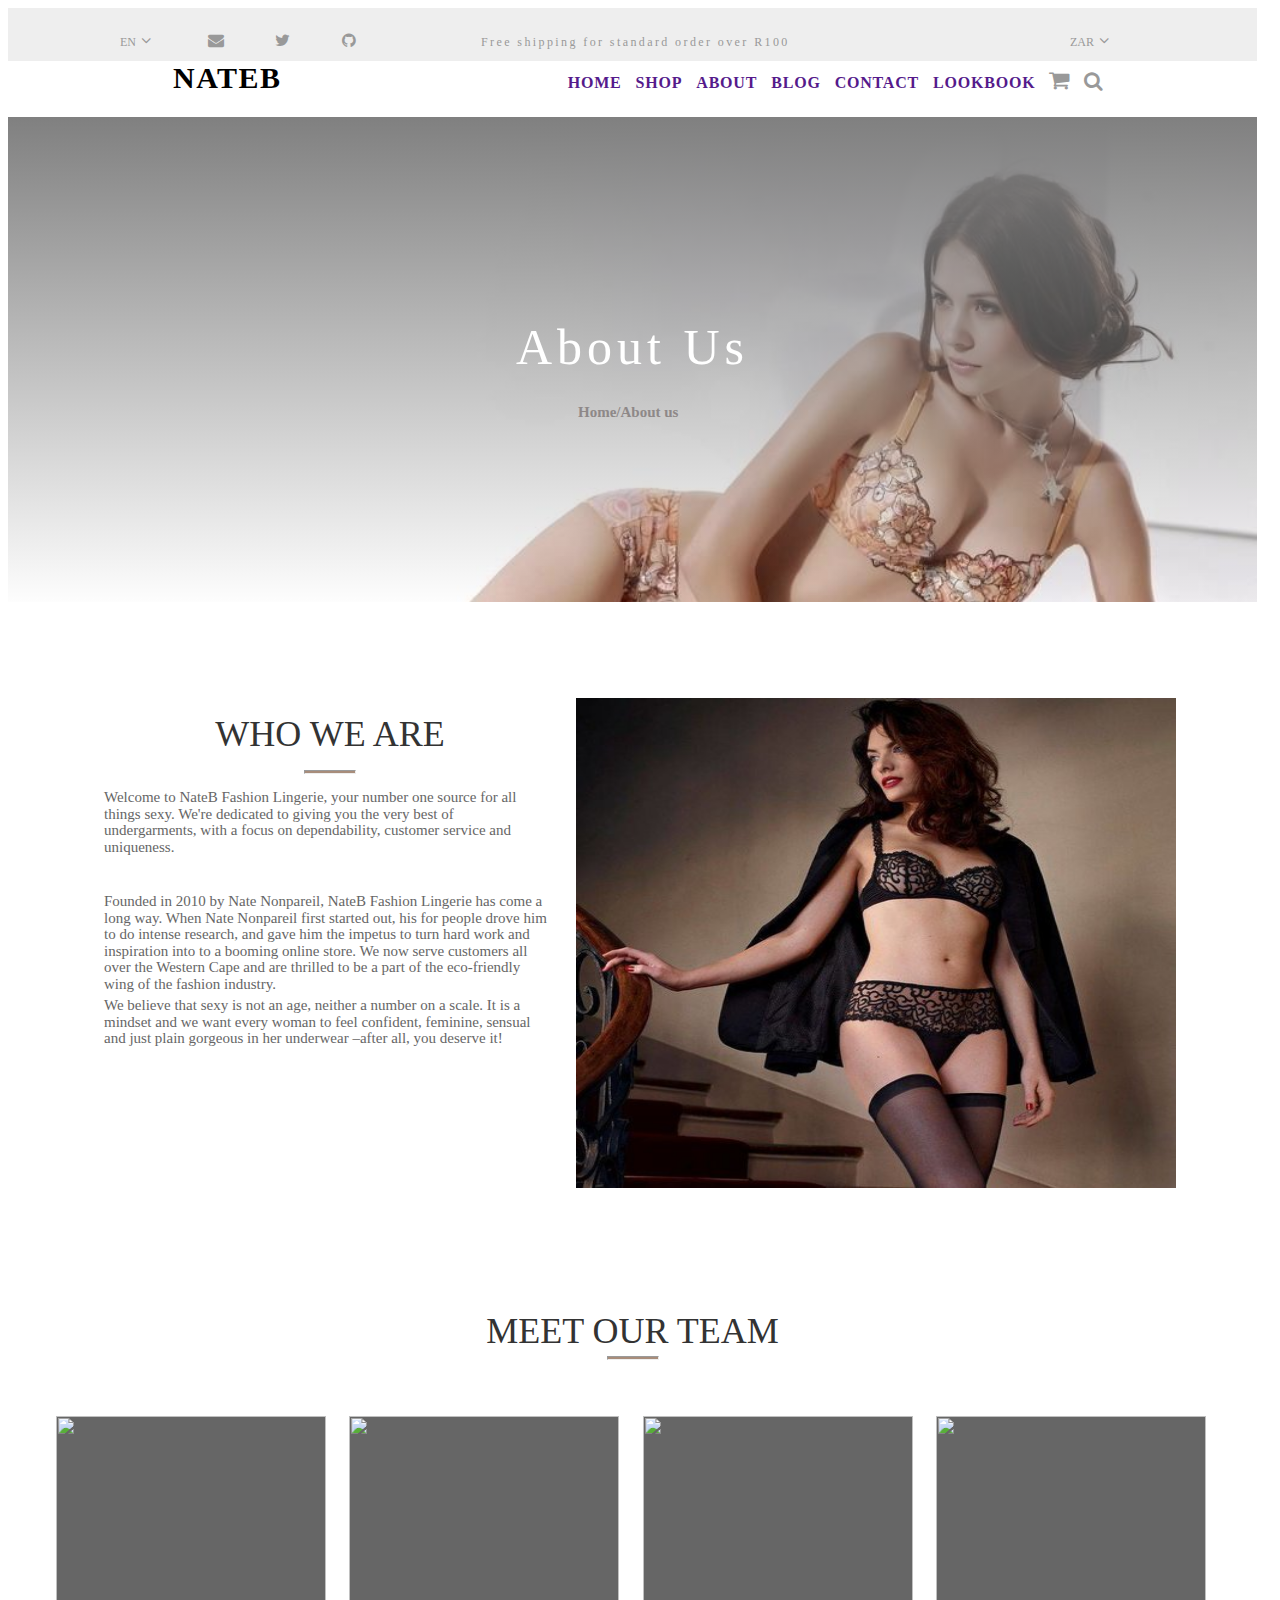
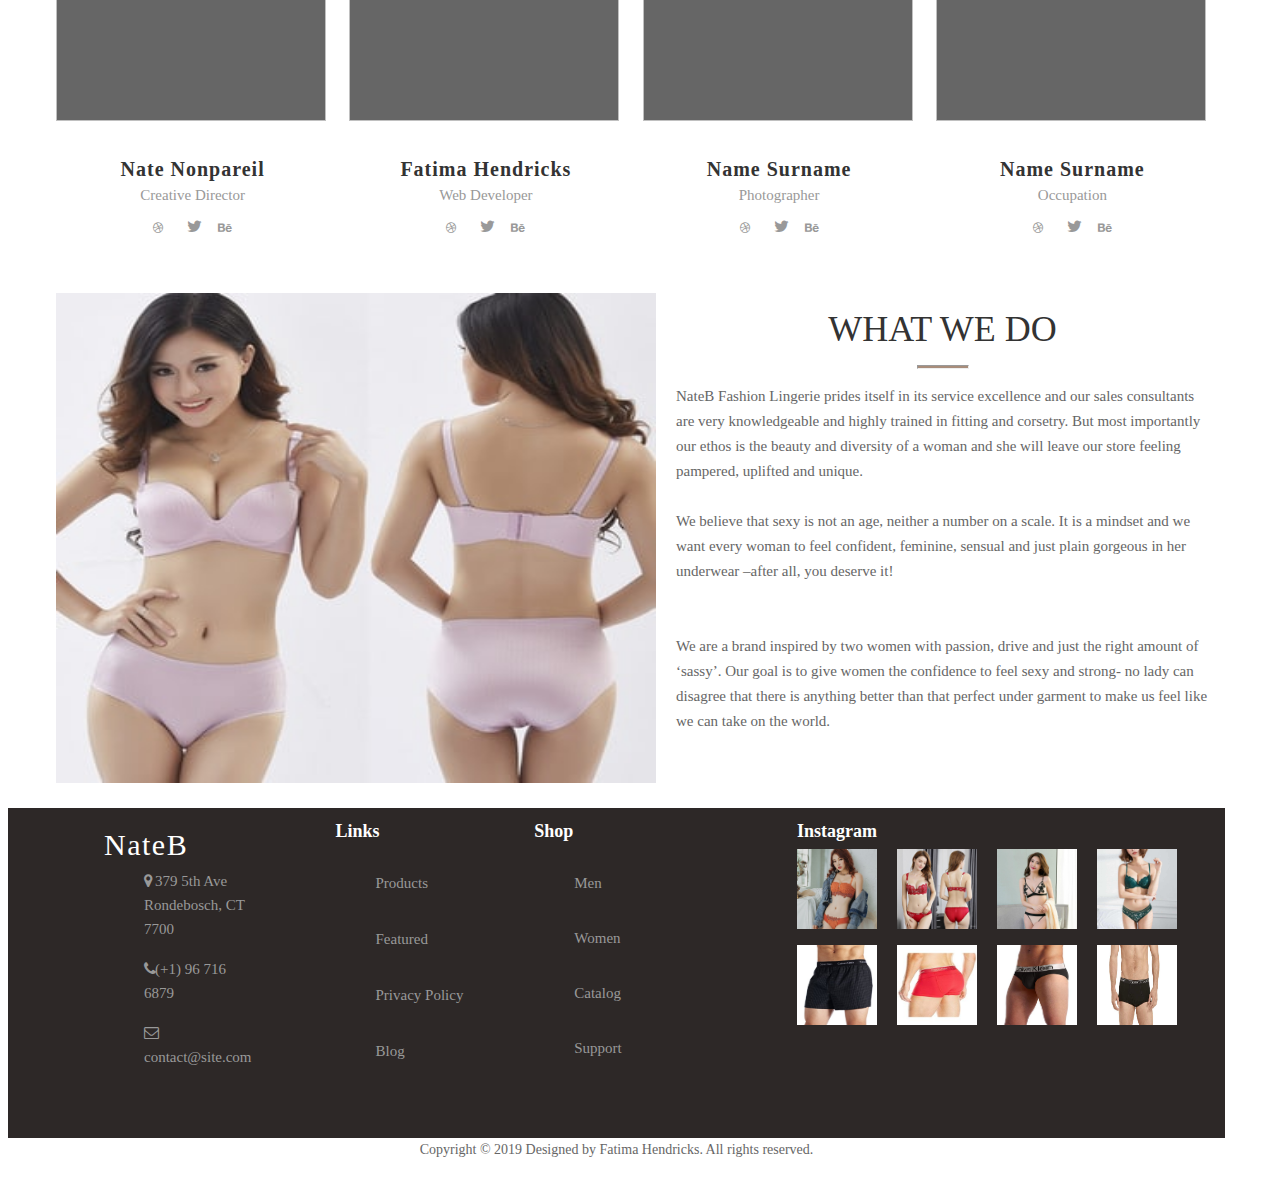
==== commit 4ea065ed: "aboutpage footer section" ====
--- a/about.html
+++ b/about.html
@@ -9,6 +9,10 @@
     <script src="js/code.js"></script>
 </head>
 <body>
+
+    <!-- ============== -->
+        <!-- Header -->
+    <!-- ============== -->
     <header>
         <div class="head">
             <ul>
@@ -38,6 +42,9 @@
         </div>
     </header>
 
+    <!-- ================ -->
+        <!-- About Us -->
+    <!-- ================ -->
     <section class="about-us">
         <h1>About Us</h1>
         <span><a href="">Home</a>/About us</span>
@@ -54,6 +61,9 @@
         <img src="images/who-are-we-min.jpg" alt="">
     </section>
 
+    <!-- ===================== -->
+        <!-- Meet Our Team -->
+    <!-- ===================== -->
     <section class="meet-our-team">
         <h1>MEET OUR TEAM</h1>
         <hr>
@@ -101,6 +111,9 @@
         </div>
     </section>
 
+    <!-- ================== -->
+        <!-- What We Do -->
+    <!-- ================== -->
     <section class="what-we-do">
         <img src="images/what we do-min.jpg" alt="">
         <div>
@@ -111,5 +124,64 @@
             <p>We are a brand inspired by two women with passion, drive and just the right amount of ‘sassy’. Our goal is to give women the confidence to feel sexy and strong- no lady can disagree that there is anything better than that perfect under garment to make us feel like we can take on the world.</p>
         </div>
     </section>
+
+    <!-- ============== -->
+        <!-- Footer -->
+    <!-- ============== -->
+    <section class="footer">
+        <div class="nateb">
+            <h1>NateB</h1>
+            <ul>   
+                <li><i class="fa fa-map-marker" aria-hidden="true"></i></li>
+                <li>379 5th Ave Rondebosch, CT 7700</li>
+            </ul>
+            <ul>
+                <li><i class="fa fa-phone" aria-hidden="true"></i></li>
+                <li>(+1) 96 716 6879</li>
+            </ul>
+            <ul>
+                <li><i class="fa fa-envelope-o" aria-hidden="true"></i></li>
+                <li>contact@site.com</li>
+            </ul>
+        </div>
+        <div class="links">
+            <h1>Links</h1>
+            <ul>
+                <li>Products</li>
+                <li>Featured</li>
+                <li>Privacy Policy</li>
+                <li>Blog</li>
+            </ul>
+        </div>
+        <div class="shop">
+            <h1>Shop</h1>
+            <ul>
+                <li>Men</li>
+                <li>Women</li>
+                <li>Catalog</li>
+                <li>Support</li>
+            </ul>
+        </div>
+        <div class="media">
+            <h1>Instagram</h1>
+            <ul class="top">
+                <li><img src="images/4142-700x700-min.jpg" alt=""></li>
+                <li><img src="images/new-sexy-women-underwear-small-breasts-lace-min.jpg" alt=""></li>
+                <li><img src="images/2018-lingerie-transparent-bra-and-briefs-min.jpg" alt=""></li>
+                <li><img src="images/2018-Fashion-Sexy-Small-Girls-Bra-Set-Transparent-2-breasted-Glossy-Lace-Bra-Women-Underwear-Bra.jpg_q50-min.jpg" alt=""></li>
+            </ul>
+            <ul class="bottom">
+                <li><img src="images/41axD7EjWwL-min.jpg" alt=""></li>
+                <li><img src="images/calvin-klein-Brilliant-Red-Underwear-Air-Fx-Micro-Low-Rise-Trunks-min.jpeg" alt=""></li>
+                <li><img src="images/81pjRG15pkL._UX342_-min.jpg" alt=""></li>
+                <li><img src="images/ralph-midrise-1504033981-min.jpg" alt=""></li>
+            </ul>
+        </div>
+    </section>
+    <section class="footer2">
+        <div>
+            <p>Copyright © 2019 Designed by Fatima Hendricks. All rights reserved.</p>
+        </div>
+    </section>
 </body>
 </html>--- a/css/main.css
+++ b/css/main.css
@@ -964,7 +964,7 @@
 
 .what-we-do {
   width: 72.063em;
-  height: 287px;
+  height: 515px;
   background-color: #fff;
   display: grid;
   grid-column-gap: 20px;
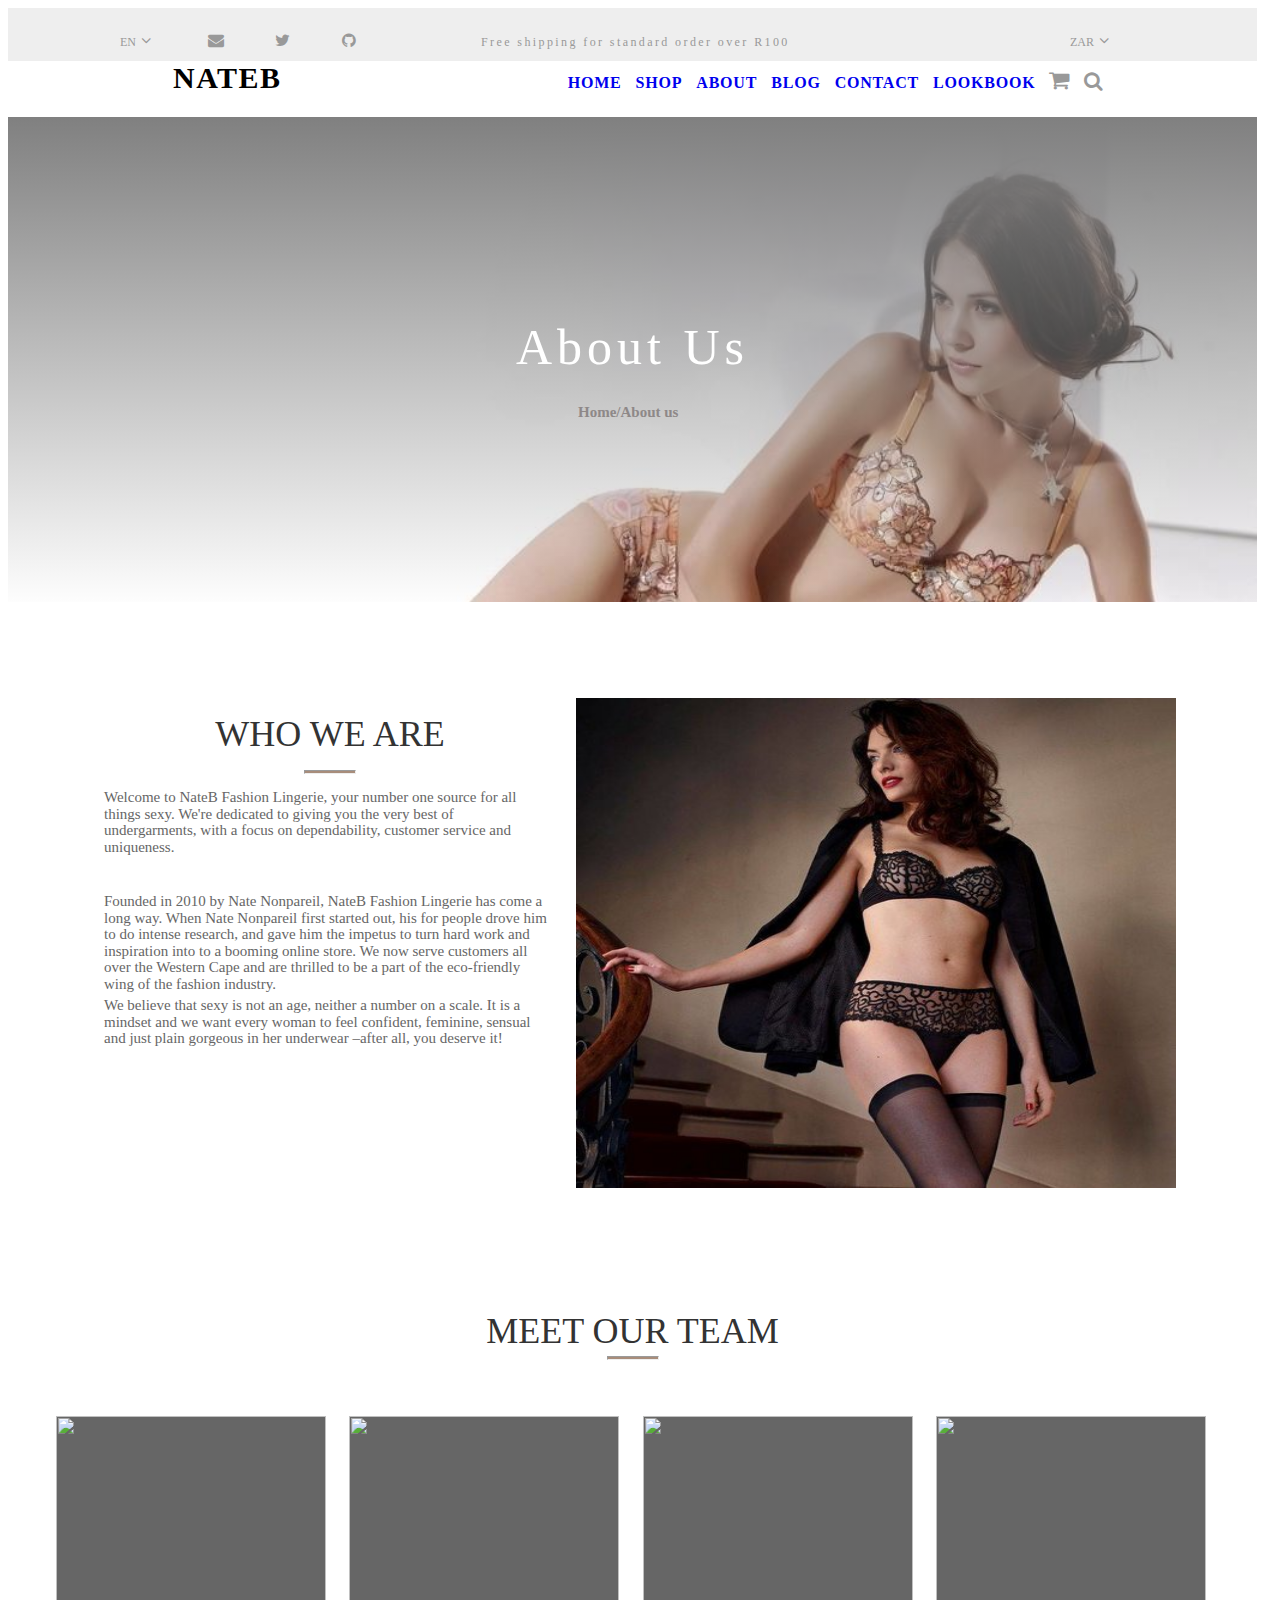
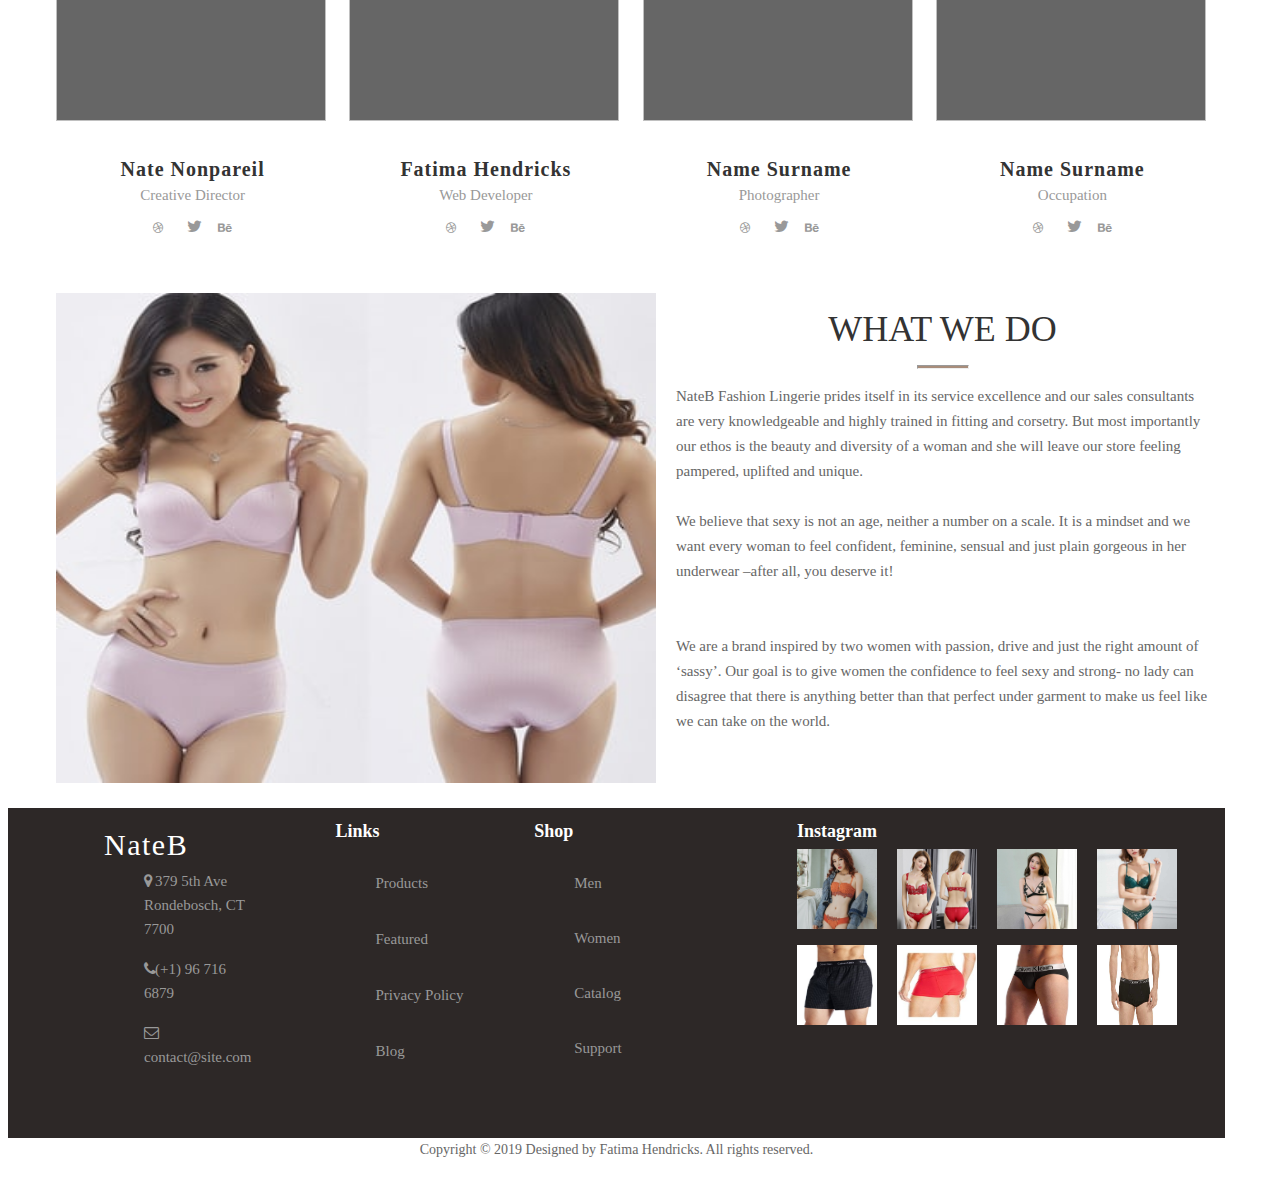
==== commit 7b42d827: "linked all pages" ====
--- a/about.html
+++ b/about.html
@@ -30,12 +30,12 @@
         <div class="navigation">
             <ul>
                 <li>NATEB</li>
-                <li><a href="">HOME</a></li>
-                <li><a href="">SHOP</a></li>
-                <li><a href="">ABOUT</a></li>
-                <li><a href="">BLOG</a></li>
-                <li><a href="">CONTACT</a></li>
-                <li><a href="">LOOKBOOK</a></li>
+                <li><a href="index.html">HOME</a></li>
+                <li><a href="shop.html">SHOP</a></li>
+                <li><a href="about.html">ABOUT</a></li>
+                <li><a href="blog.html">BLOG</a></li>
+                <li><a href="contact.html">CONTACT</a></li>
+                <li><a href="lookbook.html">LOOKBOOK</a></li>
                 <li><i class="fa fa-shopping-cart" aria-hidden="true"></i></li>
                 <li><i class="fa fa-search" aria-hidden="true"></i></li>
             </ul>
@@ -47,7 +47,7 @@
     <!-- ================ -->
     <section class="about-us">
         <h1>About Us</h1>
-        <span><a href="">Home</a>/About us</span>
+        <span><a href="index.html">Home</a>/About us</span>
     </section>
 
     <section class="who-we-are">
--- a/css/main.css
+++ b/css/main.css
@@ -91,6 +91,11 @@
     margin-top: 1em; }
   .banner ul {
     margin-top: 0; }
+  .banner a {
+    text-decoration: none;
+    color: #fff; }
+  .banner a:hover {
+    color: #333333; }
 
 .banner > * > *:nth-child(1) {
   width: 22px;
@@ -1002,4 +1007,526 @@
     text-align: left;
     color: #666666; }
 
+.contact-us {
+  width: 78.063em;
+  height: 485px;
+  background: linear-gradient(to top, #ffffff00, #808080), url(../images/contact-banner-min.jpg);
+  background-size: cover; }
+  .contact-us h1 {
+    height: 35px;
+    font-family: SourceSansPro;
+    font-size: 50px;
+    font-weight: normal;
+    font-style: normal;
+    font-stretch: normal;
+    line-height: 1.2;
+    letter-spacing: 5px;
+    text-align: center;
+    color: #fff;
+    margin: 0;
+    padding: 4em 0 1em 0; }
+  .contact-us span {
+    height: 13px;
+    font-family: SourceSansPro;
+    font-size: 15px;
+    font-weight: 600;
+    font-style: normal;
+    font-stretch: normal;
+    line-height: 1.4;
+    letter-spacing: normal;
+    text-align: center;
+    color: #cccccc;
+    padding-left: 38em; }
+  .contact-us a {
+    color: #cccccc;
+    text-decoration: none; }
+
+article {
+  padding: 8em;
+  padding-bottom: 4em; }
+  article .trading {
+    display: grid;
+    grid-template-rows: repeat(1, 1fr);
+    grid-template-columns: repeat(3, 1fr);
+    height: 200px;
+    border: solid 1px #e6e6e6;
+    background-color: #f0f0f0; }
+    article .trading h2,
+    article .trading p {
+      text-align: center; }
+    article .trading .contact {
+      display: grid;
+      grid-template-rows: repeat(2, 1fr);
+      grid-template-columns: repeat(1, 1fr); }
+
+form {
+  text-align: center; }
+  form #name {
+    padding-right: 23em;
+    margin: 2em;
+    height: 2em; }
+  form #email {
+    padding-right: 23em;
+    margin: 2em;
+    height: 2em; }
+  form #phonenumber {
+    padding-right: 23em;
+    margin: 2em;
+    height: 2em; }
+  form #subject {
+    padding-right: 23em;
+    margin: 2em;
+    height: 2em; }
+  form #textarea {
+    width: 75em;
+    height: 12em;
+    margin-bottom: 3em; }
+  form button {
+    height: 3em;
+    float: left;
+    margin-left: 9em;
+    margin-bottom: 4em;
+    background-color: #a88d7b;
+    font-family: SourceSansPro;
+    font-size: 15px;
+    font-weight: normal;
+    font-style: normal;
+    font-stretch: normal;
+    line-height: 1.4;
+    letter-spacing: 1.5px;
+    text-align: center;
+    color: #fff; }
+
+.blog {
+  width: 78.063em;
+  height: 485px;
+  background: linear-gradient(to top, #ffffff00, #808080), url(../images/rs=w_700\,cg_true-min.jpg);
+  background-size: cover; }
+  .blog h1 {
+    height: 35px;
+    font-family: SourceSansPro;
+    font-size: 50px;
+    font-weight: normal;
+    font-style: normal;
+    font-stretch: normal;
+    line-height: 1.2;
+    letter-spacing: 5px;
+    text-align: center;
+    color: #fff;
+    margin: 0;
+    padding: 4em 0 1em 0; }
+  .blog span {
+    height: 13px;
+    font-family: SourceSansPro;
+    font-size: 15px;
+    font-weight: 600;
+    font-style: normal;
+    font-stretch: normal;
+    line-height: 1.4;
+    letter-spacing: normal;
+    text-align: center;
+    color: #cccccc;
+    padding-left: 38em; }
+  .blog a {
+    color: #cccccc;
+    text-decoration: none; }
+
+.hero {
+  width: 78.063em; }
+  .hero li {
+    display: inline;
+    margin: 0 10px;
+    width: 39px;
+    height: 12px;
+    font-family: SourceSansPro;
+    font-size: 15px;
+    font-weight: normal;
+    font-style: normal;
+    font-stretch: normal;
+    line-height: 1.4;
+    letter-spacing: normal;
+    text-align: center;
+    color: #666666; }
+  .hero img {
+    width: 20px;
+    color: #666666; }
+
+.hero > * > *:nth-child(1) {
+  margin-left: 12em; }
+
+.hero > * > *:nth-child(2) {
+  margin-left: 35em; }
+
+.line {
+  width: 1170px;
+  height: 1px;
+  background-color: #e6e6e6; }
+
+.blogarea {
+  padding: 0;
+  width: 78.063em;
+  height: 990px;
+  background-color: #fff; }
+
+.bloggrid {
+  display: grid;
+  grid-column-gap: 20px;
+  grid-template-rows: repeat(2, 1fr);
+  grid-template-columns: repeat(3, 1fr); }
+
+.bloggrid > * > *:nth-child(1) {
+  width: 400px;
+  height: 225px;
+  background-color: #666666;
+  display: -webkit-box; }
+
+.blogfooter {
+  display: grid;
+  grid-column-gap: 20px;
+  grid-template-rows: repeat(1, 1fr);
+  grid-template-columns: repeat(4, 1fr);
+  width: 78.063em;
+  height: 330px;
+  background-color: #2d2827; }
+
+.nateb {
+  margin-left: 6em; }
+  .nateb h1 {
+    height: 21px;
+    font-family: Dosis;
+    font-size: 30px;
+    font-weight: 600;
+    font-weight: normal;
+    font-style: normal;
+    font-stretch: normal;
+    letter-spacing: 1.5px;
+    text-align: left;
+    color: #fff; }
+  .nateb li {
+    width: 232px;
+    height: 18px;
+    font-family: SourceSansPro;
+    font-size: 15px;
+    font-weight: normal;
+    font-style: normal;
+    font-stretch: normal;
+    line-height: 1.6;
+    letter-spacing: normal;
+    text-align: left;
+    color: #999999;
+    padding: 2em 0;
+    display: inline; }
+  .nateb ul {
+    list-style-type: none; }
+
+.links {
+  margin-left: 4em; }
+  .links h1 {
+    width: 46px;
+    height: 12px;
+    font-family: SourceSansPro;
+    font-size: 18px;
+    font-weight: bold;
+    font-style: normal;
+    font-stretch: normal;
+    line-height: 1.33;
+    letter-spacing: normal;
+    text-align: left;
+    color: #fff; }
+  .links li {
+    height: 11px;
+    font-family: SourceSansPro;
+    font-size: 15px;
+    font-weight: normal;
+    font-style: normal;
+    font-stretch: normal;
+    line-height: 1.6;
+    letter-spacing: normal;
+    text-align: left;
+    color: #999999;
+    padding: 1.5em 0; }
+  .links ul {
+    list-style-type: none; }
+
+.shop h1 {
+  width: 45px;
+  height: 12px;
+  font-family: SourceSansPro;
+  font-size: 18px;
+  font-weight: bold;
+  font-style: normal;
+  font-stretch: normal;
+  line-height: 1.33;
+  letter-spacing: normal;
+  text-align: left;
+  color: #fff; }
+.shop li {
+  width: 25px;
+  height: 10px;
+  font-family: SourceSansPro;
+  font-size: 15px;
+  font-weight: normal;
+  font-style: normal;
+  font-stretch: normal;
+  line-height: 1.6;
+  letter-spacing: normal;
+  text-align: left;
+  color: #999999;
+  padding: 1.5em 0; }
+.shop ul {
+  list-style-type: none; }
+
+.media {
+  margin-right: 3em; }
+  .media h1 {
+    width: 91px;
+    height: 13px;
+    font-family: SourceSansPro;
+    font-size: 18px;
+    font-weight: bold;
+    font-style: normal;
+    font-stretch: normal;
+    line-height: 1.33;
+    letter-spacing: normal;
+    text-align: left;
+    color: #fff; }
+  .media .top {
+    display: grid;
+    grid-column-gap: 20px;
+    grid-template-rows: repeat(1, 1fr);
+    grid-template-columns: repeat(4, 1fr);
+    list-style-type: none;
+    padding-left: 0; }
+    .media .top li {
+      width: 80px;
+      height: 80px;
+      background-color: #fff; }
+      .media .top li img {
+        width: 80px; }
+  .media .bottom {
+    display: grid;
+    grid-column-gap: 20px;
+    grid-template-rows: repeat(1, 1fr);
+    grid-template-columns: repeat(4, 1fr);
+    list-style-type: none;
+    padding-left: 0; }
+    .media .bottom li {
+      width: 80px;
+      height: 80px;
+      background-color: #fff; }
+      .media .bottom li img {
+        width: 80px;
+        height: 80px; }
+
+.blogfooter2 {
+  width: 78.063em;
+  height: 40px;
+  background-color: #fff; }
+  .blogfooter2 p {
+    height: 14px;
+    font-family: SourceSansPro;
+    font-size: 14px;
+    font-weight: normal;
+    font-style: normal;
+    font-stretch: normal;
+    line-height: 1.71;
+    letter-spacing: normal;
+    text-align: center;
+    color: #666666;
+    margin-top: 0; }
+
+.shopbanner {
+  width: 78.063em;
+  height: 485px;
+  background: linear-gradient(to top, #ffffff00, #808080), url(../images/shop-page-min.jpg);
+  background-size: cover; }
+  .shopbanner h1 {
+    height: 35px;
+    font-family: SourceSansPro;
+    font-size: 50px;
+    font-weight: normal;
+    font-style: normal;
+    font-stretch: normal;
+    line-height: 1.2;
+    letter-spacing: 5px;
+    text-align: center;
+    color: #fff;
+    margin: 0;
+    padding: 4em 0 1em 0; }
+  .shopbanner span {
+    height: 13px;
+    font-family: SourceSansPro;
+    font-size: 15px;
+    font-weight: 600;
+    font-style: normal;
+    font-stretch: normal;
+    line-height: 1.4;
+    letter-spacing: normal;
+    text-align: center;
+    color: #cccccc;
+    padding-left: 38em; }
+  .shopbanner a {
+    color: #cccccc;
+    text-decoration: none; }
+
+.shop-hero {
+  width: 78.063em; }
+  .shop-hero ul {
+    list-style-type: none; }
+  .shop-hero li {
+    display: inline;
+    margin: 0 10px;
+    width: 39px;
+    height: 12px;
+    font-family: SourceSansPro;
+    font-size: 15px;
+    font-weight: normal;
+    font-style: normal;
+    font-stretch: normal;
+    line-height: 1.4;
+    letter-spacing: normal;
+    text-align: center;
+    color: #666666; }
+
+.shop-hero > * > *:nth-child(1) {
+  height: 14px;
+  font-family: SourceSansPro;
+  font-size: 15px;
+  font-weight: normal;
+  font-style: normal;
+  font-stretch: normal;
+  line-height: 2.4;
+  letter-spacing: normal;
+  text-align: left;
+  color: #666666;
+  padding-left: 10em; }
+
+.shop-hero > * > *:nth-child(2) {
+  height: 11px;
+  font-family: SourceSansPro;
+  font-size: 15px;
+  font-weight: normal;
+  font-style: normal;
+  font-stretch: normal;
+  line-height: 2.4;
+  letter-spacing: normal;
+  text-align: right;
+  color: #666666;
+  padding-left: 30em; }
+
+.shop-area {
+  padding: 8em;
+  padding-bottom: 4em;
+  padding-top: 2em;
+  width: 62.063em;
+  height: 1350px;
+  background-color: #f5f5f5; }
+
+.red-lace {
+  display: grid;
+  grid-template-rows: repeat(1, 1fr);
+  grid-template-columns: repeat(2, 1fr); }
+  .red-lace img {
+    width: 300px;
+    height: 300px;
+    background-color: #666666; }
+  .red-lace button {
+    width: 180px;
+    height: 44px;
+    background-color: #a88d7b; }
+
+.black-goth {
+  display: grid;
+  grid-template-rows: repeat(1, 1fr);
+  grid-template-columns: repeat(2, 1fr);
+  padding-top: 2em; }
+  .black-goth img {
+    width: 300px;
+    height: 300px;
+    background-color: #666666; }
+  .black-goth button {
+    width: 180px;
+    height: 44px;
+    background-color: #a88d7b; }
+
+.lpink-satin {
+  display: grid;
+  grid-template-rows: repeat(1, 1fr);
+  grid-template-columns: repeat(2, 1fr);
+  padding-top: 2em; }
+  .lpink-satin img {
+    width: 300px;
+    height: 300px;
+    background-color: #666666; }
+  .lpink-satin button {
+    width: 180px;
+    height: 44px;
+    background-color: #a88d7b; }
+
+.peach-bustier {
+  display: grid;
+  grid-template-rows: repeat(1, 1fr);
+  grid-template-columns: repeat(2, 1fr);
+  padding-top: 2em; }
+  .peach-bustier img {
+    width: 300px;
+    height: 300px;
+    background-color: #666666; }
+  .peach-bustier button {
+    width: 180px;
+    height: 44px;
+    background-color: #a88d7b; }
+
+.next ul {
+  list-style-type: none;
+  padding-left: 45em; }
+.next li {
+  display: inline;
+  margin: 0 10px;
+  width: 39px;
+  height: 12px;
+  font-family: SourceSansPro;
+  font-size: 15px;
+  font-weight: normal;
+  font-style: normal;
+  font-stretch: normal;
+  line-height: 1.4;
+  letter-spacing: normal;
+  text-align: center;
+  color: #666666; }
+
+.lookbook {
+  width: 78.063em;
+  height: 485px;
+  background: linear-gradient(to top, #ffffff00, #808080), url(../images/shop-page-min.jpg);
+  background-size: cover; }
+  .lookbook h1 {
+    height: 35px;
+    font-family: SourceSansPro;
+    font-size: 50px;
+    font-weight: normal;
+    font-style: normal;
+    font-stretch: normal;
+    line-height: 1.2;
+    letter-spacing: 5px;
+    text-align: center;
+    color: #fff;
+    margin: 0;
+    padding: 4em 0 1em 0; }
+  .lookbook span {
+    height: 13px;
+    font-family: SourceSansPro;
+    font-size: 15px;
+    font-weight: 600;
+    font-style: normal;
+    font-stretch: normal;
+    line-height: 1.4;
+    letter-spacing: normal;
+    text-align: center;
+    color: #cccccc;
+    padding-left: 38em; }
+  .lookbook a {
+    color: #cccccc;
+    text-decoration: none; }
+
 /*# sourceMappingURL=main.css.map */
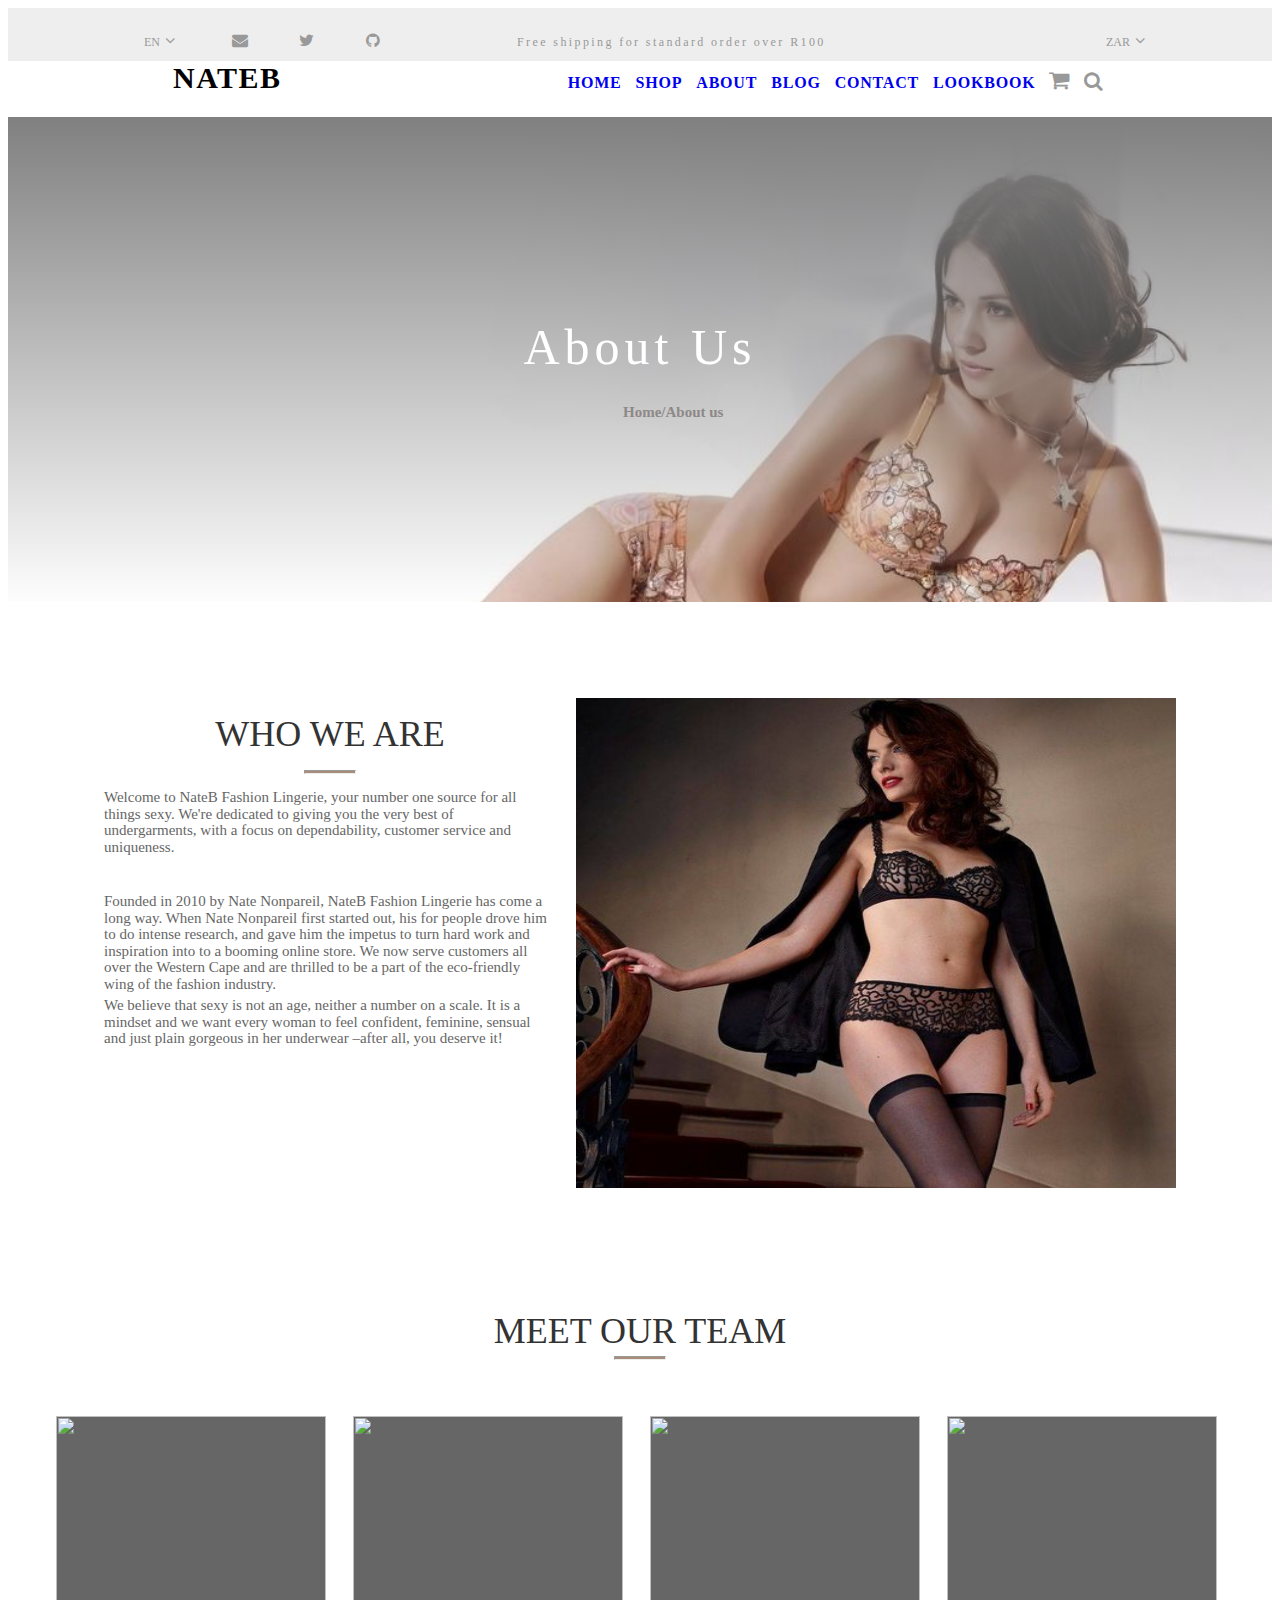
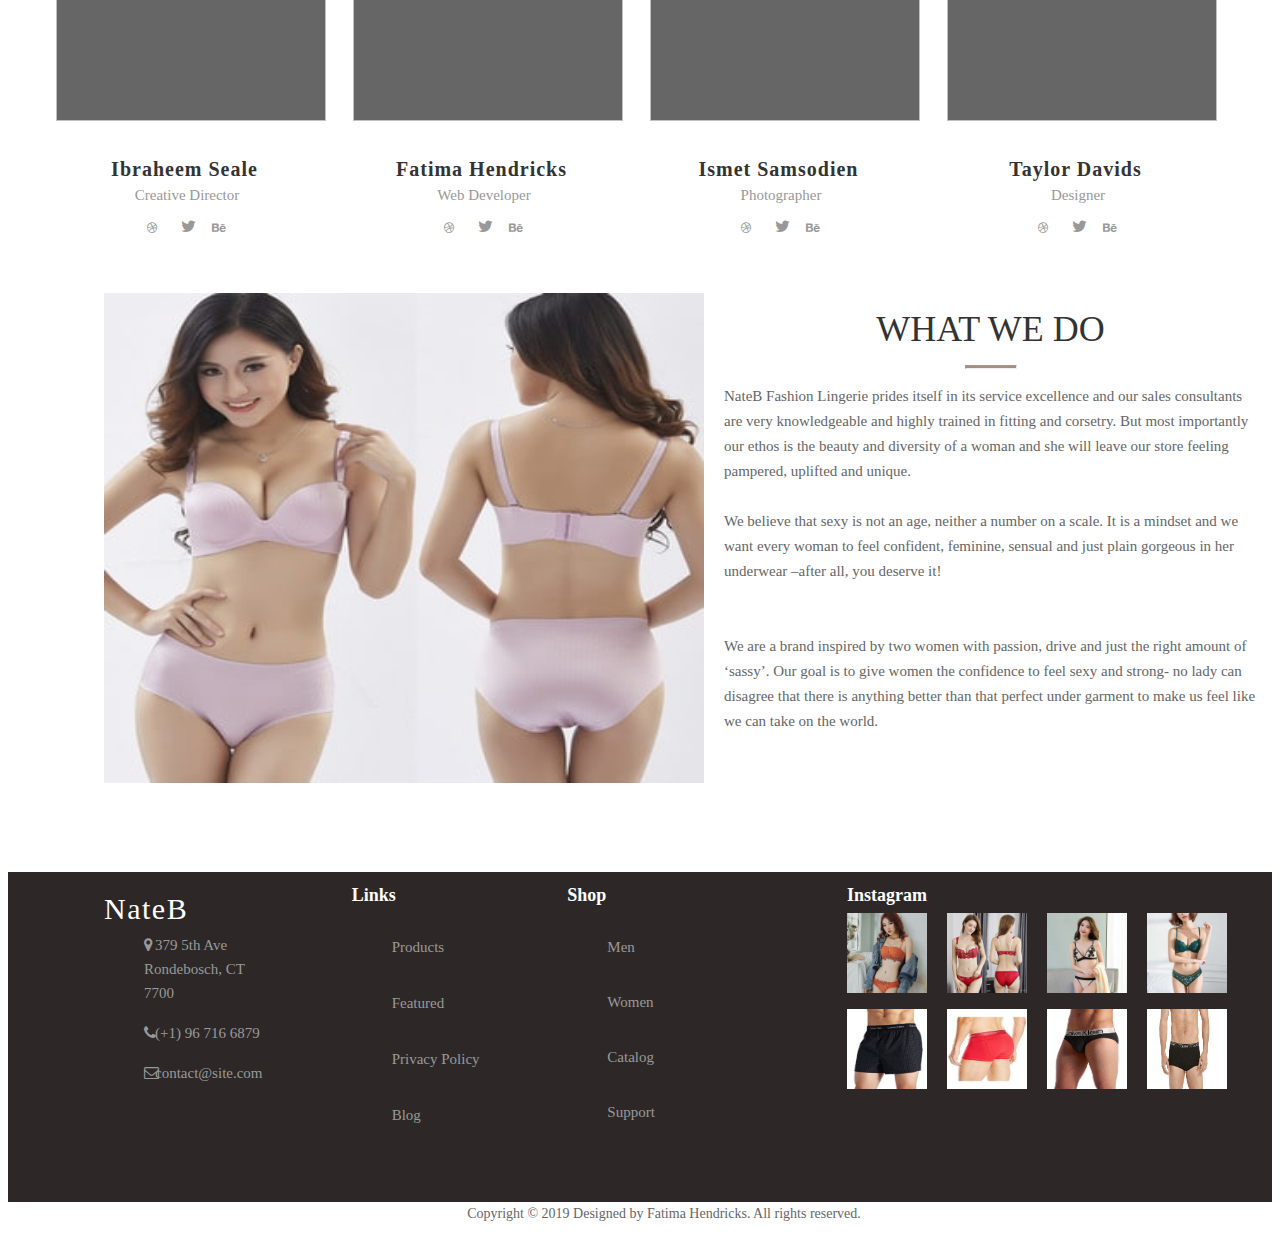
==== commit 96634ccb: "update home and about page" ====
--- a/about.html
+++ b/about.html
@@ -69,8 +69,8 @@
         <hr>
         <div class="gridteam">
             <div>
-                <img src="" alt="">
-                <h3>Nate Nonpareil</h3>
+                <img src="images/IMG_6912.JPG" alt="">
+                <h3>Ibraheem Seale</h3>
                 <h4>Creative Director</h4>
                 <ul class="icons">
                     <li><i class="fab fa-dribbble"></i></li>
@@ -79,7 +79,7 @@
                 </ul>
             </div>
             <div>
-                <img src="" alt="">
+                <img src="images/IMG_6918.JPG" alt="">
                 <h3>Fatima Hendricks</h3>
                 <h4>Web Developer</h4>
                 <ul>
@@ -89,8 +89,8 @@
                 </ul>
             </div>
             <div>
-                <img src="" alt="">
-                <h3>Name Surname</h3>
+                <img src="images/IMG_6967.JPG" alt="">
+                <h3>Ismet Samsodien</h3>
                 <h4>Photographer</h4>
                 <ul>
                     <li><i class="fab fa-dribbble"></i></li>
@@ -99,9 +99,9 @@
                 </ul>
             </div>
             <div>
-                <img src="" alt="">
-                <h3>Name Surname</h3>
-                <h4>Occupation</h4>
+                <img src="images/IMG_6968.JPG" alt="">
+                <h3>Taylor Davids</h3>
+                <h4>Designer</h4>
                 <ul>
                     <li><i class="fab fa-dribbble"></i></li>
                     <li><i class="fa fa-twitter"></i></li>
--- a/css/main.css
+++ b/css/main.css
@@ -1,4 +1,7 @@
 @import url("https://maxcdn.bootstrapcdn.com/font-awesome/4.7.0/css/font-awesome.min.css");
+@media screen and (max-width: 1440px) {
+  .container {
+    width: 89.063em; } }
 .en {
   width: 13px;
   height: 9px;
@@ -53,14 +56,14 @@
   margin-left: 14em; }
 
 .container {
-  width: 76.063em;
+  width: 100% !important;
   height: 3.313em;
   background-color: #2d2827; }
   .container li {
     display: inline-block;
     margin-left: 5em; }
   .container ul {
-    padding-left: 0; }
+    padding-left: 80px; }
 
 .container > * > *:nth-child(2) {
   margin-left: .5em; }
@@ -81,7 +84,7 @@
   margin-left: 1.5em; }
 
 .banner {
-  width: 76.063em;
+  width: 100%;
   height: 35.063em;
   background: linear-gradient(to top, #ffffff00, #808080), url(../images/landscape-1483545037-sheer-lingerie-lead-1-min.jpg);
   background-size: cover; }
@@ -90,7 +93,8 @@
     margin: 0 1.5em;
     margin-top: 1em; }
   .banner ul {
-    margin-top: 0; }
+    margin-top: 0;
+    margin-left: 60px; }
   .banner a {
     text-decoration: none;
     color: #fff; }
@@ -229,7 +233,7 @@
   letter-spacing: normal;
   text-align: center;
   color: #fff;
-  margin: 2em 0 0 6em; }
+  margin: 2em 0 0 7em; }
 
 .lorem {
   width: 924px;
@@ -243,14 +247,14 @@
   letter-spacing: normal;
   text-align: center;
   color: #fff;
-  margin: 3em 0 0 13em; }
+  margin: 3em 0 0 14em; }
 
 .text-holder {
   width: 150px;
   height: 40px;
   border-radius: 20px;
   background-color: #a88d7b;
-  margin: 5em 0 0 39em; }
+  margin: 5em 0 0 45em; }
 
 .down {
   width: 29px;
@@ -266,7 +270,7 @@
   color: #fff; }
 
 .container2 {
-  width: 76.063em;
+  width: 100%;
   height: 670px;
   background-color: #fff; }
   .container2 h1 {
@@ -311,7 +315,7 @@
       color: #333333; }
 
 .container3 {
-  width: 76.063em;
+  width: 100%;
   height: 705px;
   background-color: #fff; }
   .container3 h1 {
@@ -354,7 +358,7 @@
       color: #a88d7b; }
 
 .container4 {
-  width: 76.063em;
+  width: 100%;
   height: 552px;
   opacity: 0.9;
   background: linear-gradient(to top, #ffffff00, #808080), url(../images/sewing\ machine-min.jpg);
@@ -394,7 +398,7 @@
     margin: 5em 0 0 25em; }
 
 .container5 {
-  width: 76.063em;
+  width: 100%;
   height: 610px;
   background-color: #fff; }
   .container5 h1 {
@@ -491,7 +495,7 @@
   grid-column-gap: 20px;
   grid-template-rows: repeat(1, 1fr);
   grid-template-columns: repeat(4, 1fr);
-  width: 76.063em;
+  width: 100%;
   height: 330px;
   background-color: #2d2827; }
 
@@ -583,7 +587,7 @@
   list-style-type: none; }
 
 .media {
-  margin-right: 3em; }
+  margin-right: 45px !important; }
   .media h1 {
     width: 91px;
     height: 13px;
@@ -639,10 +643,11 @@
     letter-spacing: normal;
     text-align: center;
     color: #666666;
-    margin-top: 0; }
+    margin-top: 0;
+    margin-left: 95px; }
 
 .head {
-  width: 78.063em;
+  width: 100%;
   height: 3.313em;
   background-color: #eeeeee; }
   .head .en2 {
@@ -686,7 +691,7 @@
     display: inline-block;
     margin-left: 3.5em; }
   .head ul {
-    padding-left: 3.5em;
+    padding-left: 80px;
     margin: 0; }
 
 .head > * > *:nth-child(2) {
@@ -696,7 +701,7 @@
   margin-left: 5px; }
 
 .navigation {
-  width: 76.063em;
+  width: 100%;
   height: 56px;
   background-color: #fff; }
   .navigation h1 {
@@ -832,9 +837,9 @@
   color: #666666; }
 
 .about-us {
-  width: 78.063em;
+  background: linear-gradient(to top, #ffffff00, #808080), url(../images/about-min.jpg);
+  width: 100%;
   height: 485px;
-  background: linear-gradient(to top, #ffffff00, #808080), url(../images/about-min.jpg);
   background-size: cover; }
   .about-us h1 {
     height: 35px;
@@ -859,8 +864,9 @@
     line-height: 1.4;
     letter-spacing: normal;
     text-align: center;
-    color: #8e8888;
-    padding-left: 38em; }
+    padding-left: 38em;
+    margin-left: 45px;
+    color: #8e8888; }
   .about-us a {
     color: #8e8888;
     text-decoration: none; }
@@ -904,7 +910,7 @@
     color: #666666; }
 
 .meet-our-team {
-  width: 78.063em;
+  width: 100%;
   height: 585px;
   background-color: #fff; }
   .meet-our-team h1 {
@@ -937,7 +943,8 @@
   .gridteam h3,
   .gridteam h4,
   .gridteam ul {
-    text-align: center; }
+    text-align: center;
+    padding-right: 1em; }
   .gridteam h3 {
     height: 19px;
     font-family: SourceSansPro;
@@ -975,7 +982,7 @@
   grid-column-gap: 20px;
   grid-template-rows: repeat(1, 1fr);
   grid-template-columns: repeat(2, 1fr);
-  padding: 0 2em 0 3em; }
+  padding: 0 2em 4em 6em; }
   .what-we-do img {
     width: 600px;
     height: 490px;
@@ -1008,9 +1015,9 @@
     color: #666666; }
 
 .contact-us {
-  width: 78.063em;
+  background: linear-gradient(to top, #ffffff00, #808080), url(../images/contact-banner-min.jpg);
+  width: 100%;
   height: 485px;
-  background: linear-gradient(to top, #ffffff00, #808080), url(../images/contact-banner-min.jpg);
   background-size: cover; }
   .contact-us h1 {
     height: 35px;
@@ -1035,8 +1042,9 @@
     line-height: 1.4;
     letter-spacing: normal;
     text-align: center;
-    color: #cccccc;
-    padding-left: 38em; }
+    padding-left: 38em;
+    margin-left: 45px;
+    color: #cccccc; }
   .contact-us a {
     color: #cccccc;
     text-decoration: none; }
@@ -1098,9 +1106,9 @@
     color: #fff; }
 
 .blog {
-  width: 78.063em;
+  background: linear-gradient(to top, #ffffff00, #808080), url(../images/rs=w_700\,cg_true-min.jpg);
+  width: 100%;
   height: 485px;
-  background: linear-gradient(to top, #ffffff00, #808080), url(../images/rs=w_700\,cg_true-min.jpg);
   background-size: cover; }
   .blog h1 {
     height: 35px;
@@ -1125,8 +1133,9 @@
     line-height: 1.4;
     letter-spacing: normal;
     text-align: center;
-    color: #cccccc;
-    padding-left: 38em; }
+    padding-left: 38em;
+    margin-left: 45px;
+    color: #cccccc; }
   .blog a {
     color: #cccccc;
     text-decoration: none; }
@@ -1335,8 +1344,180 @@
     color: #666666;
     margin-top: 0; }
 
+.shophead {
+  width: 90.063em;
+  height: 3.313em;
+  background-color: #eeeeee; }
+  .shophead .en2 {
+    width: 12px;
+    height: 8px;
+    font-family: SourceSansPro;
+    font-size: 12px;
+    font-weight: 300;
+    font-style: normal;
+    font-stretch: normal;
+    line-height: normal;
+    letter-spacing: normal;
+    text-align: center;
+    color: #999999; }
+  .shophead .zar2 {
+    width: 20px;
+    height: 8px;
+    font-family: SourceSansPro;
+    font-size: 12px;
+    font-weight: 300;
+    font-style: normal;
+    font-stretch: normal;
+    line-height: normal;
+    letter-spacing: normal;
+    text-align: center;
+    color: #999999;
+    padding-left: 15em; }
+  .shophead .txt2 {
+    width: 349px;
+    height: 10px;
+    font-family: SourceSansPro;
+    font-size: 12px;
+    font-weight: normal;
+    font-style: normal;
+    font-stretch: normal;
+    line-height: 1.83;
+    letter-spacing: 2.4px;
+    text-align: left;
+    color: #999999; }
+  .shophead li {
+    display: inline-block;
+    margin-left: 3.5em; }
+  .shophead ul {
+    padding-left: 3.5em;
+    margin: 0; }
+
+.shopnavigation {
+  width: 76.063em;
+  height: 56px;
+  background-color: #fff; }
+  .shopnavigation h1 {
+    width: 116px;
+    height: 22px;
+    font-family: Dosis;
+    font-size: 30px;
+    font-weight: 600;
+    font-style: normal;
+    font-stretch: normal;
+    line-height: normal;
+    letter-spacing: 1.5px;
+    text-align: left;
+    color: #000000; }
+  .shopnavigation ul {
+    padding-left: 10em;
+    margin: 0; }
+  .shopnavigation li {
+    display: inline-block;
+    margin: 0 5px 0 5px; }
+  .shopnavigation a {
+    text-decoration: none; }
+
+.shopnavigation > * > *:nth-child(2) {
+  height: 12px;
+  font-family: Dosis;
+  font-size: 16px;
+  font-weight: 600;
+  font-style: normal;
+  font-stretch: normal;
+  line-height: normal;
+  letter-spacing: 0.8px;
+  text-align: left;
+  color: #666666;
+  padding-left: 17em; }
+
+.shopnavigation > * > *:nth-child(3) {
+  height: 12px;
+  font-family: Dosis;
+  font-size: 16px;
+  font-weight: 600;
+  font-style: normal;
+  font-stretch: normal;
+  line-height: normal;
+  letter-spacing: 0.8px;
+  text-align: left;
+  color: #666666; }
+
+.shopnavigation > * > *:nth-child(4) {
+  height: 12px;
+  font-family: Dosis;
+  font-size: 16px;
+  font-weight: 600;
+  font-style: normal;
+  font-stretch: normal;
+  line-height: normal;
+  letter-spacing: 0.8px;
+  text-align: left;
+  color: #666666; }
+
+.shopnavigation > * > *:nth-child(5) {
+  height: 12px;
+  font-family: Dosis;
+  font-size: 16px;
+  font-weight: 600;
+  font-style: normal;
+  font-stretch: normal;
+  line-height: normal;
+  letter-spacing: 0.8px;
+  text-align: left;
+  color: #666666; }
+
+.shopnavigation > * > *:nth-child(6) {
+  height: 12px;
+  font-family: Dosis;
+  font-size: 16px;
+  font-weight: 600;
+  font-style: normal;
+  font-stretch: normal;
+  line-height: normal;
+  letter-spacing: 0.8px;
+  text-align: left;
+  color: #666666; }
+
+.shopnavigation > * > *:nth-child(7) {
+  height: 12px;
+  font-family: Dosis;
+  font-size: 16px;
+  font-weight: 600;
+  font-style: normal;
+  font-stretch: normal;
+  line-height: normal;
+  letter-spacing: 0.8px;
+  text-align: left;
+  color: #666666; }
+
+.shopnavigation > * > *:nth-child(8) {
+  width: 21px;
+  height: 18px;
+  font-family: FontAwesome;
+  font-size: 22px;
+  font-weight: normal;
+  font-style: normal;
+  font-stretch: normal;
+  line-height: normal;
+  letter-spacing: 1.1px;
+  text-align: left;
+  color: #666666; }
+
+.shopnavigation > * > *:nth-child(9) {
+  width: 19px;
+  height: 19px;
+  font-family: FontAwesome;
+  font-size: 20px;
+  font-weight: normal;
+  font-style: normal;
+  font-stretch: normal;
+  line-height: normal;
+  letter-spacing: 1px;
+  text-align: left;
+  color: #666666; }
+
 .shopbanner {
-  width: 78.063em;
+  width: 90.063em;
   height: 485px;
   background: linear-gradient(to top, #ffffff00, #808080), url(../images/shop-page-min.jpg);
   background-size: cover; }
@@ -1363,14 +1544,15 @@
     line-height: 1.4;
     letter-spacing: normal;
     text-align: center;
-    color: #cccccc;
-    padding-left: 38em; }
+    padding-left: 38em;
+    margin-left: 45px;
+    color: #cccccc; }
   .shopbanner a {
     color: #cccccc;
     text-decoration: none; }
 
 .shop-hero {
-  width: 78.063em; }
+  width: 90.063em; }
   .shop-hero ul {
     list-style-type: none; }
   .shop-hero li {
@@ -1418,7 +1600,7 @@
   padding: 8em;
   padding-bottom: 4em;
   padding-top: 2em;
-  width: 62.063em;
+  width: 90.063em;
   height: 1350px;
   background-color: #f5f5f5; }
 
@@ -1495,10 +1677,165 @@
   text-align: center;
   color: #666666; }
 
+.shopfooter {
+  display: grid;
+  grid-column-gap: 20px;
+  grid-template-rows: repeat(1, 1fr);
+  grid-template-columns: repeat(4, 1fr);
+  width: 90.063em;
+  height: 330px;
+  background-color: #2d2827; }
+
+.nateb {
+  margin-left: 6em; }
+  .nateb h1 {
+    height: 21px;
+    font-family: Dosis;
+    font-size: 30px;
+    font-weight: 600;
+    font-weight: normal;
+    font-style: normal;
+    font-stretch: normal;
+    letter-spacing: 1.5px;
+    text-align: left;
+    color: #fff; }
+  .nateb li {
+    width: 232px;
+    height: 18px;
+    font-family: SourceSansPro;
+    font-size: 15px;
+    font-weight: normal;
+    font-style: normal;
+    font-stretch: normal;
+    line-height: 1.6;
+    letter-spacing: normal;
+    text-align: left;
+    color: #999999;
+    padding: 2em 0;
+    display: inline; }
+  .nateb ul {
+    list-style-type: none; }
+
+.links {
+  margin-left: 4em; }
+  .links h1 {
+    width: 46px;
+    height: 12px;
+    font-family: SourceSansPro;
+    font-size: 18px;
+    font-weight: bold;
+    font-style: normal;
+    font-stretch: normal;
+    line-height: 1.33;
+    letter-spacing: normal;
+    text-align: left;
+    color: #fff; }
+  .links li {
+    height: 11px;
+    font-family: SourceSansPro;
+    font-size: 15px;
+    font-weight: normal;
+    font-style: normal;
+    font-stretch: normal;
+    line-height: 1.6;
+    letter-spacing: normal;
+    text-align: left;
+    color: #999999;
+    padding: 1.5em 0; }
+  .links ul {
+    list-style-type: none; }
+
+.shop h1 {
+  width: 45px;
+  height: 12px;
+  font-family: SourceSansPro;
+  font-size: 18px;
+  font-weight: bold;
+  font-style: normal;
+  font-stretch: normal;
+  line-height: 1.33;
+  letter-spacing: normal;
+  text-align: left;
+  color: #fff; }
+.shop li {
+  width: 25px;
+  height: 10px;
+  font-family: SourceSansPro;
+  font-size: 15px;
+  font-weight: normal;
+  font-style: normal;
+  font-stretch: normal;
+  line-height: 1.6;
+  letter-spacing: normal;
+  text-align: left;
+  color: #999999;
+  padding: 1.5em 0; }
+.shop ul {
+  list-style-type: none; }
+
+.media {
+  margin-right: 0; }
+  .media h1 {
+    width: 91px;
+    height: 13px;
+    font-family: SourceSansPro;
+    font-size: 18px;
+    font-weight: bold;
+    font-style: normal;
+    font-stretch: normal;
+    line-height: 1.33;
+    letter-spacing: normal;
+    text-align: left;
+    color: #fff; }
+  .media .top {
+    display: grid;
+    grid-column-gap: 20px;
+    grid-template-rows: repeat(1, 1fr);
+    grid-template-columns: repeat(4, 1fr);
+    list-style-type: none;
+    padding-left: 0; }
+    .media .top li {
+      width: 80px;
+      height: 80px;
+      background-color: #fff; }
+      .media .top li img {
+        width: 80px; }
+  .media .bottom {
+    display: grid;
+    grid-column-gap: 20px;
+    grid-template-rows: repeat(1, 1fr);
+    grid-template-columns: repeat(4, 1fr);
+    list-style-type: none;
+    padding-left: 0; }
+    .media .bottom li {
+      width: 80px;
+      height: 80px;
+      background-color: #fff; }
+      .media .bottom li img {
+        width: 80px;
+        height: 80px; }
+
+.shopfooter2 {
+  width: 90.063em;
+  height: 40px;
+  background-color: #fff; }
+  .shopfooter2 p {
+    height: 14px;
+    font-family: SourceSansPro;
+    font-size: 14px;
+    font-weight: normal;
+    font-style: normal;
+    font-stretch: normal;
+    line-height: 1.71;
+    letter-spacing: normal;
+    text-align: center;
+    color: #666666;
+    margin-top: 0; }
+
 .lookbook {
-  width: 78.063em;
+  background: linear-gradient(to top, #ffffff00, #808080), url(../images/shop-page-min.jpg);
+  width: 100%;
   height: 485px;
-  background: linear-gradient(to top, #ffffff00, #808080), url(../images/shop-page-min.jpg);
   background-size: cover; }
   .lookbook h1 {
     height: 35px;
@@ -1523,10 +1860,36 @@
     line-height: 1.4;
     letter-spacing: normal;
     text-align: center;
-    color: #cccccc;
-    padding-left: 38em; }
+    padding-left: 38em;
+    margin-left: 45px;
+    color: #cccccc; }
   .lookbook a {
     color: #cccccc;
     text-decoration: none; }
+  .lookbook a:hover {
+    color: #a88d7b; }
+
+.lookbookgrid {
+  display: grid;
+  grid-column-gap: 20px;
+  grid-row-gap: 20px;
+  grid-template-rows: repeat(3, 1fr);
+  grid-template-columns: repeat(3, 1fr);
+  padding: 3em; }
+  .lookbookgrid img {
+    width: 100%;
+    height: 100%;
+    box-shadow: 0 8px 10px 0 #000, 0 6px 2px 0 #000;
+    border-radius: 15px; }
+  .lookbookgrid .image1 {
+    grid-column: 1/span 2; }
+  .lookbookgrid .image4 {
+    grid-column: 2/span 2; }
+  .lookbookgrid .image5 {
+    grid-column: 1/span 2; }
+  .lookbookgrid .image11 {
+    grid-column: 2/ span 2; }
+  .lookbookgrid .image12 {
+    grid-column: 1/span 2; }
 
 /*# sourceMappingURL=main.css.map */
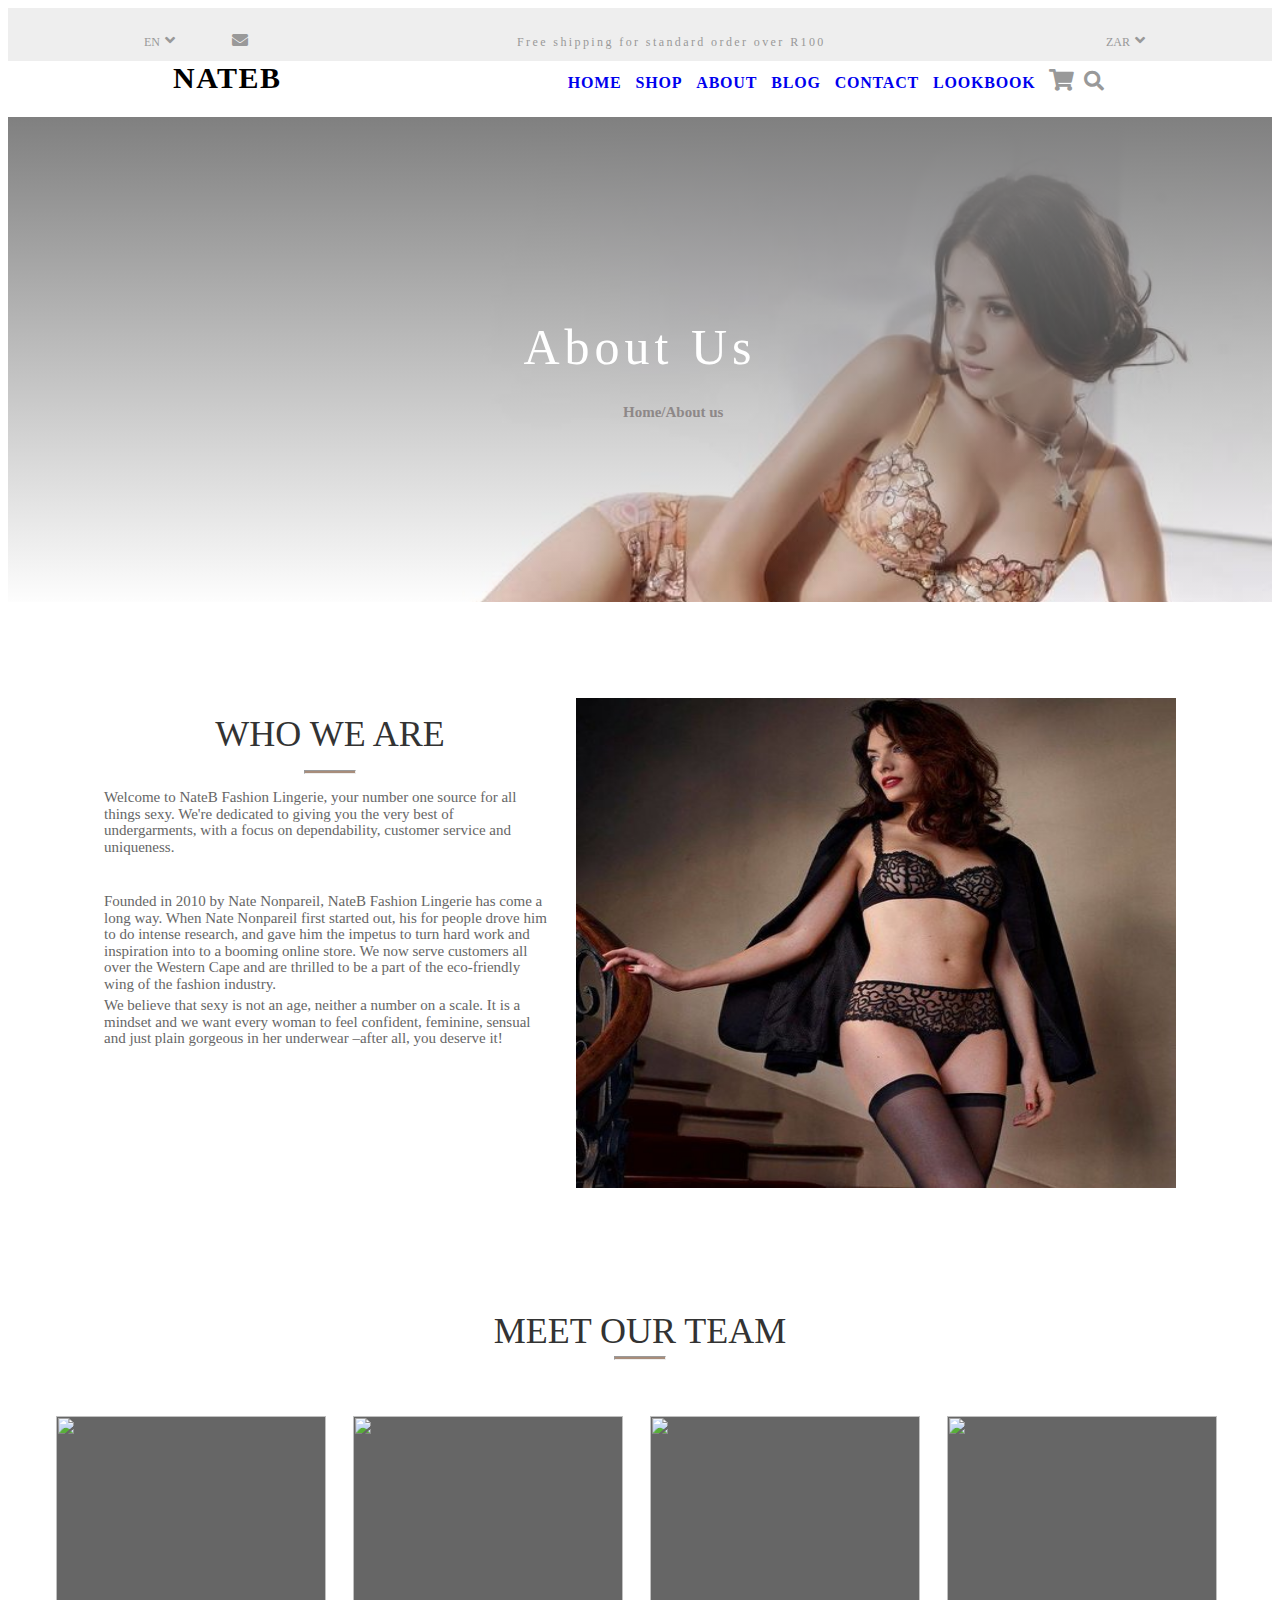
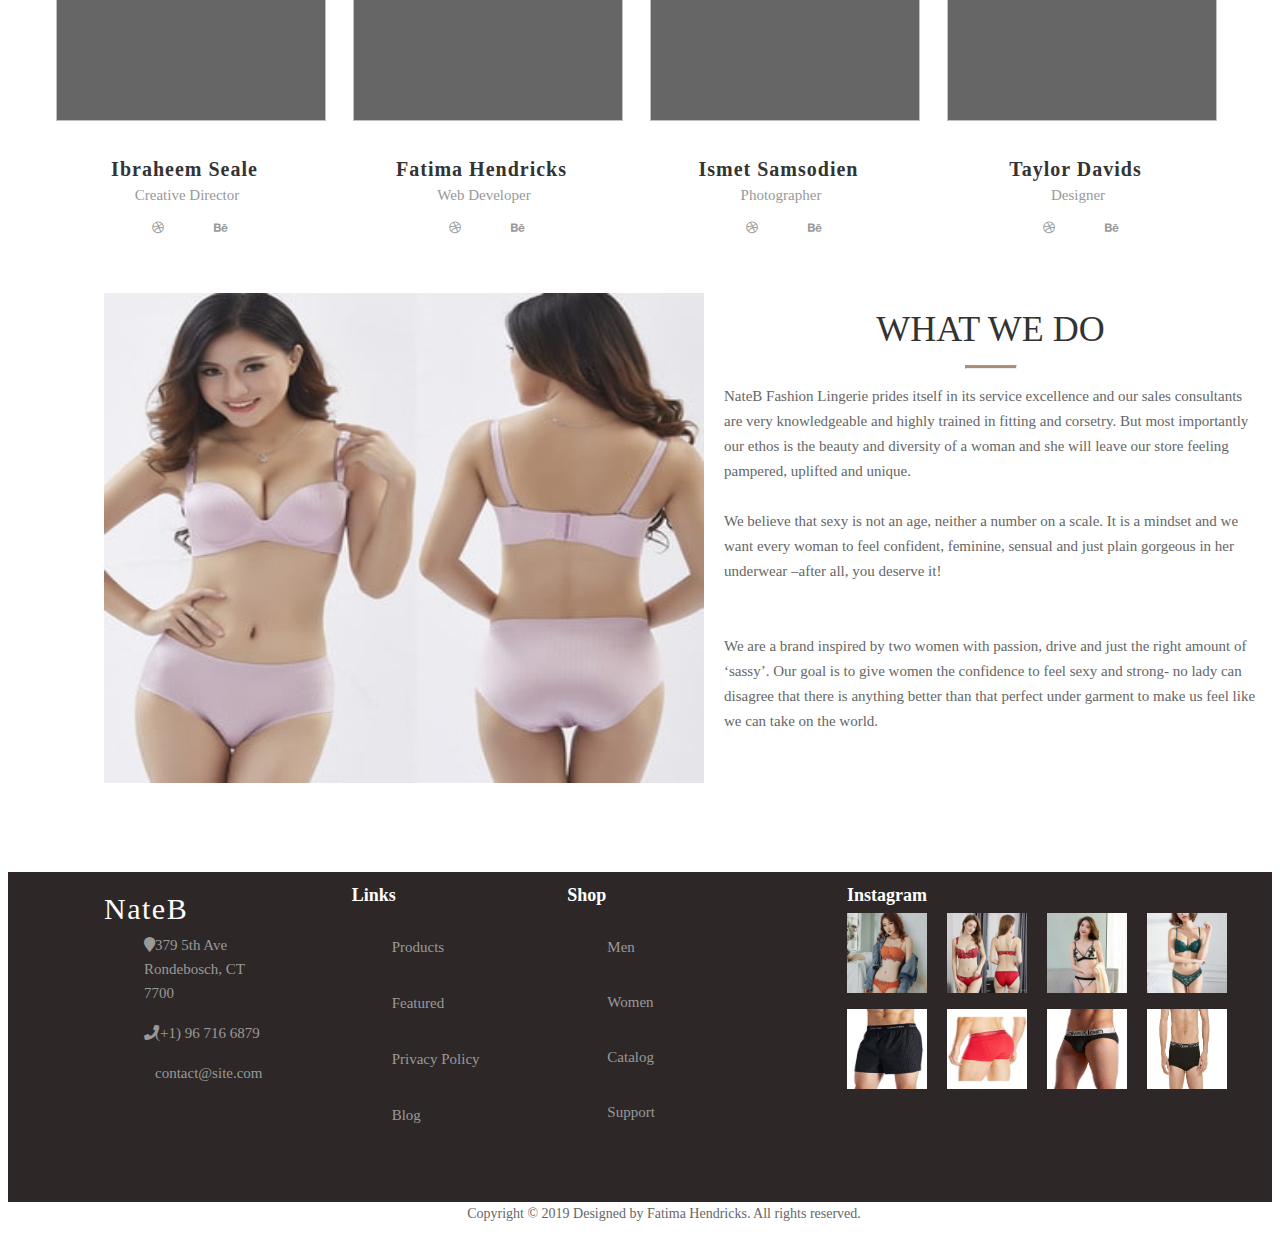
==== commit 2d2d9e1b: "updated contact page" ====
--- a/about.html
+++ b/about.html
@@ -6,6 +6,7 @@
     <title>About Us</title>
     <meta name="viewport" content="width=device-width, initial-scale=1">
     <link rel="stylesheet" type="text/css" media="screen" href="css/main.css">
+    <link rel="stylesheet" href="https://use.fontawesome.com/releases/v5.8.1/css/all.css">
     <script src="js/code.js"></script>
 </head>
 <body>
--- a/css/main.css
+++ b/css/main.css
@@ -1066,6 +1066,22 @@
       display: grid;
       grid-template-rows: repeat(2, 1fr);
       grid-template-columns: repeat(1, 1fr); }
+  article .fa-map-marker-alt:before {
+    content: "\f3c5";
+    font-size: -webkit-xxx-large;
+    margin-left: 3em; }
+  article .fa-clock:before {
+    content: "\f017";
+    font-size: -webkit-xxx-large;
+    margin-left: 3em; }
+  article .fa-phone:before {
+    content: "\f095";
+    font-size: large;
+    margin-left: 9em; }
+  article .fa-envelope:before {
+    content: "\f0e0";
+    font-size: large;
+    margin-left: 9em; }
 
 form {
   text-align: center; }
@@ -1092,7 +1108,7 @@
   form button {
     height: 3em;
     float: left;
-    margin-left: 9em;
+    margin-left: 11em;
     margin-bottom: 4em;
     background-color: #a88d7b;
     font-family: SourceSansPro;
